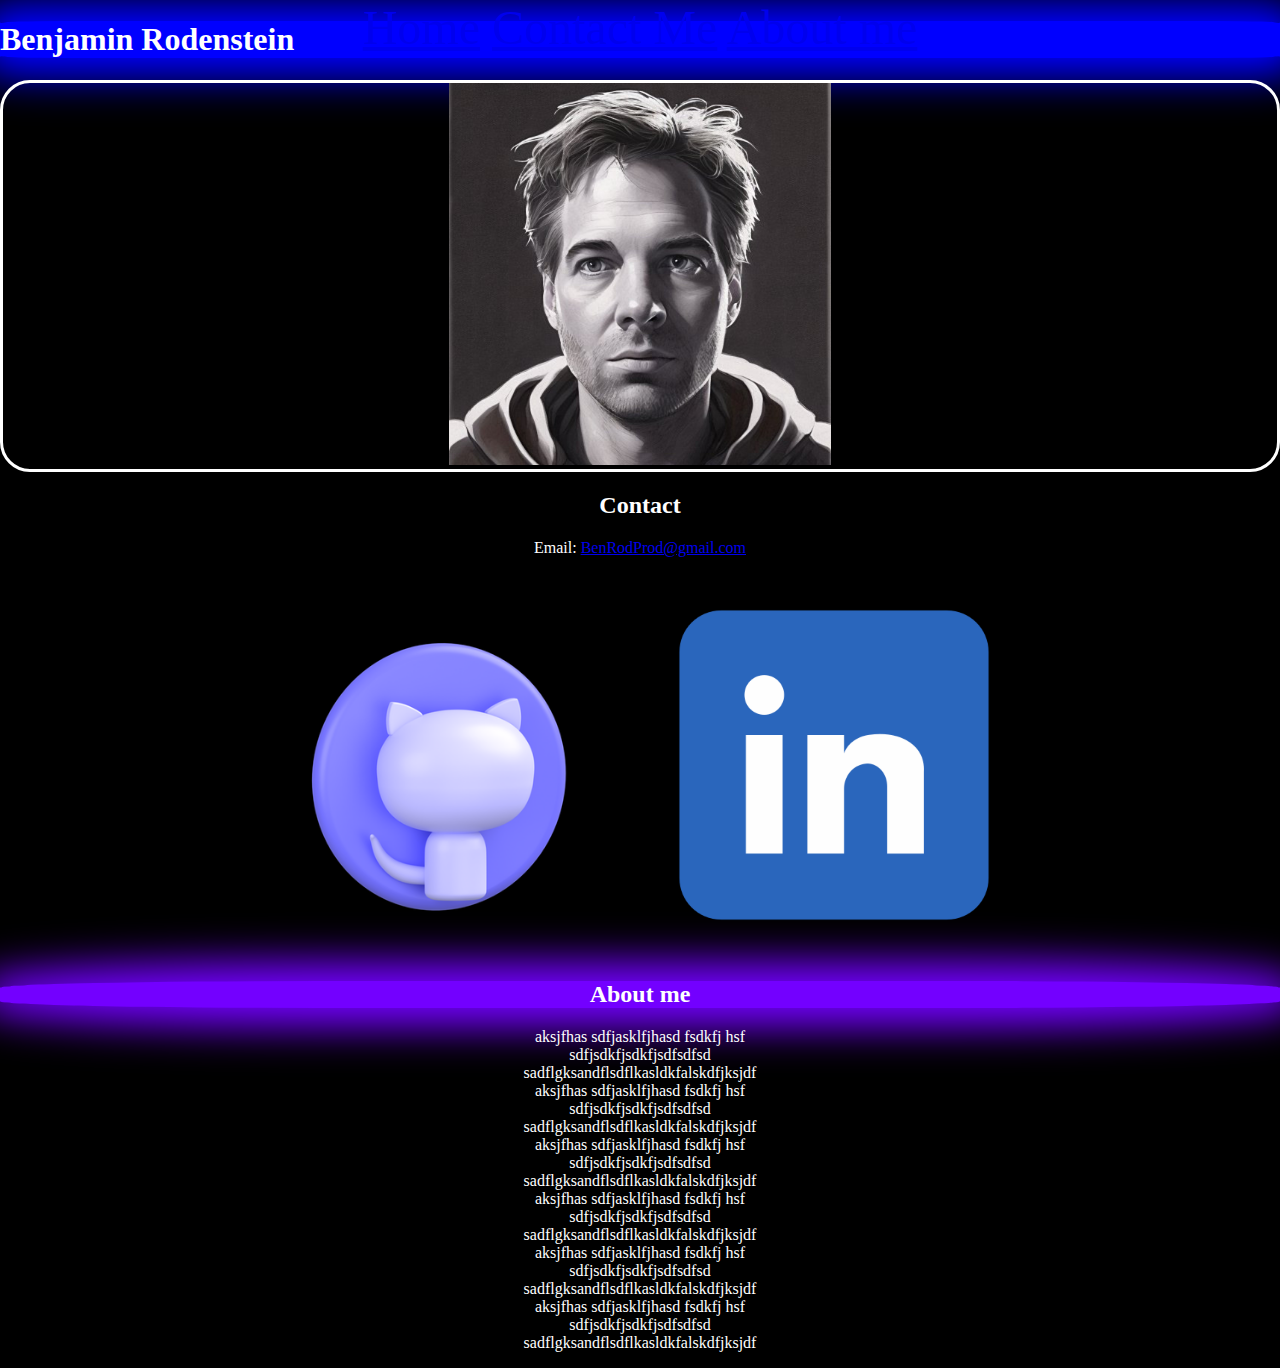
==== html/index.html @ 0e2fff3e "challanges" ====
<!DOCTYPE html>
<html lang="en">
  <head>
    <link rel="stylesheet" href="../css/style.css" />
    <script src="../javascript/script.js"></script>
    <title>Benjamin Rodenstein</title>
  </head>

  <body>
    <nav id="navbar">
      <a href="#header">Home</a>
      <a href="#contact">Contact Me</a>
      <a href="#about">About me</a>
    </nav>

    <div id="main">
      <div id="header">
        <h1>Benjamin Rodenstein</h1>
      </div>
      <div id="pic">
        <img src="avatar.jpg" alt="A Picture Of Myself" />
      </div>
      <div id="contact">
        <h2>Contact</h2>
        <p>
          Email: <a href="mailto:BenRodProd@gmail.com">BenRodProd@gmail.com</a>
        </p>
        <div id="symbols">
          <a href="http://www.github.com/benrodprod" target="”_blank”"
            ><img src="github.png" alt="github"
          /></a>
          <a href="http://www.linkedin.com/benrodprod" target="”_blank”"
            ><img src="linkedin.png" alt="github"
          /></a>
        </div>
      </div>
      <div>
        <h2 id="about">About me</h2>
        <p id="about-text">
          aksjfhas sdfjasklfjhasd fsdkfj hsf<br />
          sdfjsdkfjsdkfjsdfsdfsd<br />
          sadflgksandflsdflkasldkfalskdfjksjdf<br />
          aksjfhas sdfjasklfjhasd fsdkfj hsf<br />
          sdfjsdkfjsdkfjsdfsdfsd<br />
          sadflgksandflsdflkasldkfalskdfjksjdf<br />
          aksjfhas sdfjasklfjhasd fsdkfj hsf<br />
          sdfjsdkfjsdkfjsdfsdfsd<br />
          sadflgksandflsdflkasldkfalskdfjksjdf<br />
          aksjfhas sdfjasklfjhasd fsdkfj hsf<br />
          sdfjsdkfjsdkfjsdfsdfsd<br />
          sadflgksandflsdflkasldkfalskdfjksjdf<br />
          aksjfhas sdfjasklfjhasd fsdkfj hsf<br />
          sdfjsdkfjsdkfjsdfsdfsd<br />
          sadflgksandflsdflkasldkfalskdfjksjdf<br />
          aksjfhas sdfjasklfjhasd fsdkfj hsf<br />
          sdfjsdkfjsdkfjsdfsdfsd<br />
          sadflgksandflsdflkasldkfalskdfjksjdf<br />
        </p>
      </div>
    </div>
  </body>
</html>
---- css/style.css ----
body {
  background: black;
  display: flexbox;
  justify-content: center;
  text-align: center;
  margin: auto;
  color: white;
  top: 100px;
}
#navbar {
  justify-content: space-around;
  color: white;
  font-size: 3rem;
  position: fixed;
  top: 0px;
  width: 100%;
}

#header {
  text-align: left;
  color: white;
  background-color: blue;
  border-radius: 5% 5% 5% 5%;
  box-shadow: 0 0 40px 20px blue;
}
#header:hover {
  animation: shake 0.5s;
  animation-iteration-count: infinite;
}

@keyframes shake {
  0% {
    transform: translate(1px, 1px) rotate(0deg);
  }
  10% {
    transform: translate(-1px, -2px) rotate(-1deg);
  }
  20% {
    transform: translate(-3px, 0px) rotate(1deg);
  }
  30% {
    transform: translate(3px, 2px) rotate(0deg);
  }
  40% {
    transform: translate(1px, -1px) rotate(1deg);
  }
  50% {
    transform: translate(-1px, 2px) rotate(-1deg);
  }
  60% {
    transform: translate(-3px, 1px) rotate(0deg);
  }
  70% {
    transform: translate(3px, 1px) rotate(-1deg);
  }
  80% {
    transform: translate(-1px, -1px) rotate(1deg);
  }
  90% {
    transform: translate(1px, 2px) rotate(0deg);
  }
  100% {
    transform: translate(1px, -2px) rotate(-1deg);
  }
}
#about {
  color: white;
  background-color: rgb(115, 0, 255);
  border-radius: 25% 25% 25% 25%;
  box-shadow: 0 0 40px 20px rgb(115, 0, 255);
  animation-name: example;
  animation-duration: 4s;
}
#about:hover {
  animation: shake 0.5s;
  animation-iteration-count: infinite;
}
@keyframes example {
  from {
    background-color: rgb(115, 0, 255);
  }
  to {
    background-color: rgb(0, 13, 255);
  }
}
#about-text {
  color: white;
}
#pic {
  border-style: solid;
  border-color: white;
  border-radius: 30px;
}
img {
  width: 30%;
  height: 30%;
}
#main {
  top: 100px;
}
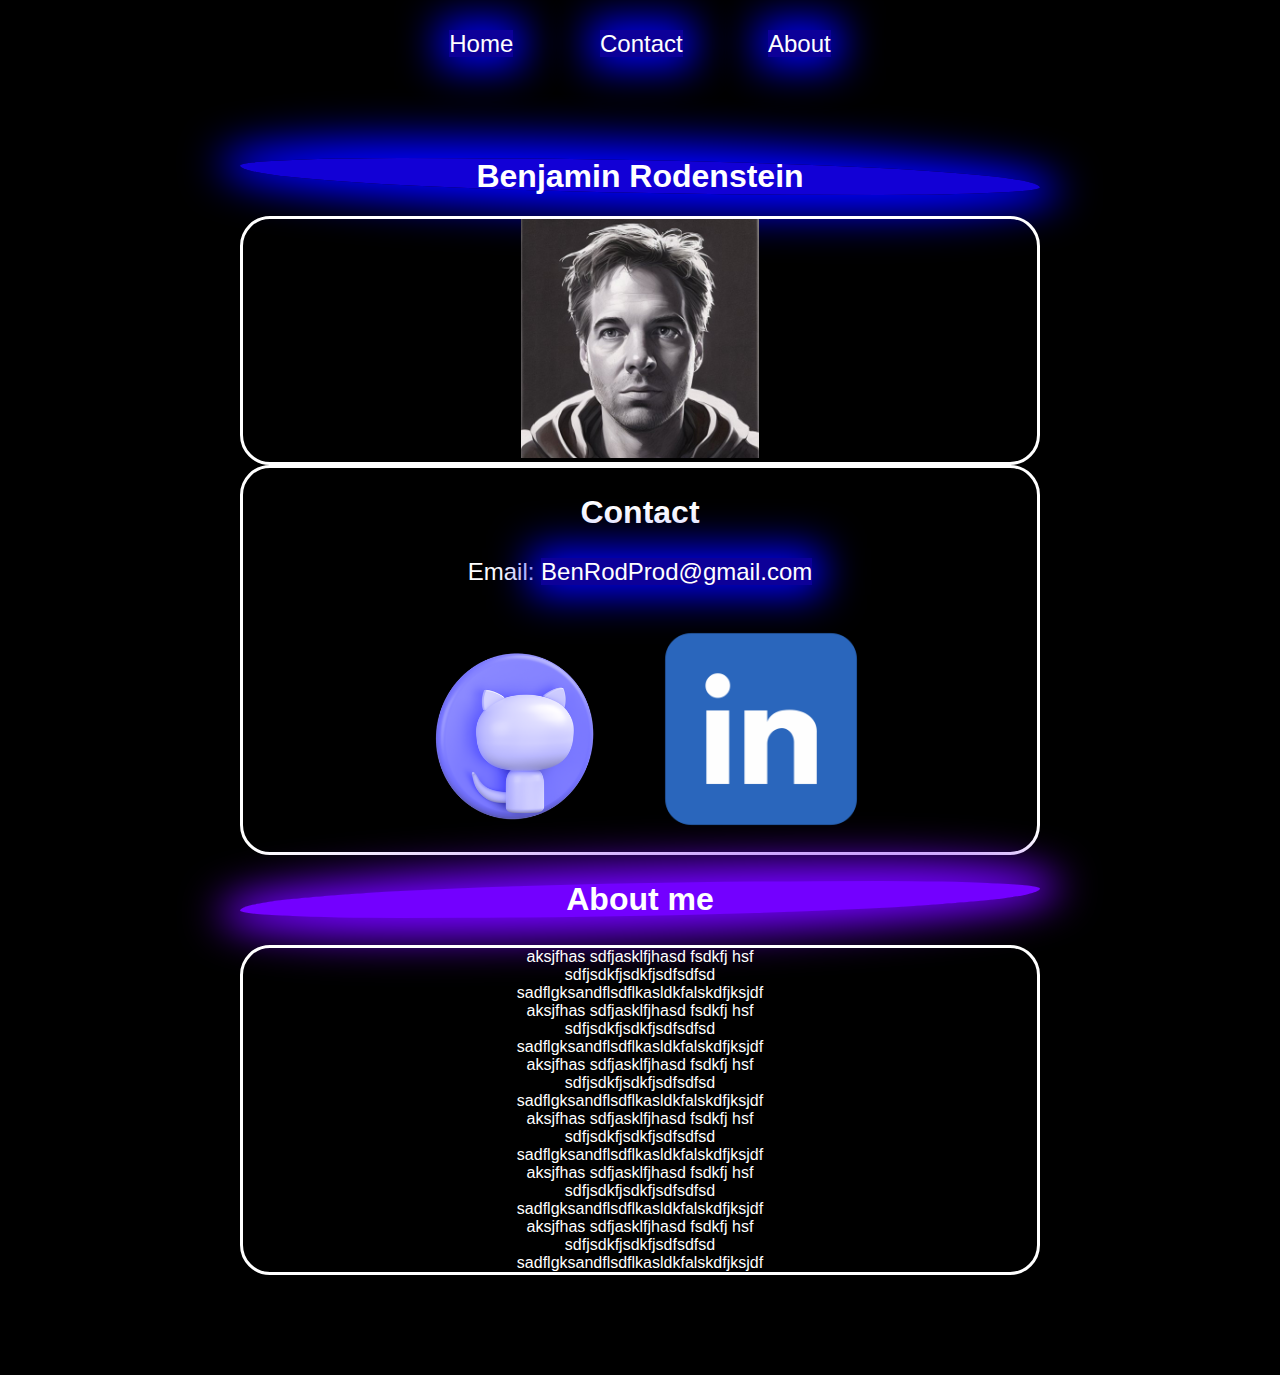
==== commit 58e97b96: "validate" ====
--- a/html/index.html
+++ b/html/index.html
@@ -9,8 +9,8 @@
   <body>
     <nav id="navbar">
       <a href="#header">Home</a>
-      <a href="#contact">Contact Me</a>
-      <a href="#about">About me</a>
+      <a href="#contact">Contact</a>
+      <a href="#about">About</a>
     </nav>
 
     <div id="main">
@@ -22,14 +22,20 @@
       </div>
       <div id="contact">
         <h2>Contact</h2>
-        <p>
+        <p id="email">
           Email: <a href="mailto:BenRodProd@gmail.com">BenRodProd@gmail.com</a>
         </p>
         <div id="symbols">
-          <a href="http://www.github.com/benrodprod" target="”_blank”"
+          <a
+            href="http://www.github.com/benrodprod"
+            target="”_blank”"
+            id="symbol1"
             ><img src="github.png" alt="github"
           /></a>
-          <a href="http://www.linkedin.com/benrodprod" target="”_blank”"
+          <a
+            href="http://www.linkedin.com/benrodprod"
+            target="”_blank”"
+            id="symbol2"
             ><img src="linkedin.png" alt="github"
           /></a>
         </div>
--- a/css/style.css
+++ b/css/style.css
@@ -2,29 +2,58 @@
   background: black;
   display: flexbox;
   justify-content: center;
+  align-items: center;
   text-align: center;
   margin: auto;
+
   color: white;
   top: 100px;
+  max-width: 900px;
+  font-family: sans-serif;
 }
 #navbar {
-  justify-content: space-around;
+  padding-top: 30px;
+  word-spacing: 5rem;
   color: white;
-  font-size: 3rem;
-  position: fixed;
+  font-size: 1.5rem;
   top: 0px;
   width: 100%;
 }
+a:link {
+  text-decoration: none;
+}
+
+a:visited {
+  text-decoration: none;
+
+  text-decoration: none;
+}
+
+a:hover {
+  text-decoration: none;
+  box-shadow: 0 0 40px 10px rgb(64, 255, 0);
+  background-color: rgba(64, 255, 0, 0.456);
+  border-radius: 50%;
+}
+
+a:active {
+  text-decoration: none;
+}
+
+a {
+  background-color: rgba(21, 0, 255, 0.597);
+  box-shadow: 0 0 40px 10px blue;
+  color: white;
+}
 
 #header {
-  text-align: left;
   color: white;
-  background-color: blue;
-  border-radius: 5% 5% 5% 5%;
+  background-color: rgba(21, 0, 255, 0.839);
+  border-radius: 25% 100% 25% 100%;
   box-shadow: 0 0 40px 20px blue;
 }
 #header:hover {
-  animation: shake 0.5s;
+  animation: shake 1s;
   animation-iteration-count: infinite;
 }
 
@@ -66,24 +95,32 @@
 #about {
   color: white;
   background-color: rgb(115, 0, 255);
-  border-radius: 25% 25% 25% 25%;
+  border-radius: 100% 25% 100% 25%;
   box-shadow: 0 0 40px 20px rgb(115, 0, 255);
-  animation-name: example;
-  animation-duration: 4s;
+  animation-name: colorchanger;
+  animation-duration: 2s;
+  animation-iteration-count: infinite;
 }
+
 #about:hover {
   animation: shake 0.5s;
   animation-iteration-count: infinite;
 }
-@keyframes example {
+@keyframes colorchanger {
   from {
     background-color: rgb(115, 0, 255);
+    box-shadow: 0 0 40px 20px rgb(115, 0, 255);
   }
   to {
     background-color: rgb(0, 13, 255);
+    box-shadow: 0 0 40px 20px rgb(0, 13, 255);
   }
 }
 #about-text {
+  border-style: solid;
+  border-color: white;
+  border-radius: 30px;
+
   color: white;
 }
 #pic {
@@ -96,5 +133,34 @@
   height: 30%;
 }
 #main {
-  top: 100px;
+  margin: 150px 50px 50px 50px;
+  position: relative;
+  top: -50px;
 }
+#contact {
+  border-style: solid;
+  border-color: white;
+  border-radius: 30px;
+}
+#email {
+  font-size: 1.5rem;
+}
+h2 {
+  font-size: 2rem;
+}
+#symbol1 {
+  box-shadow: 0 0 0 0;
+  background-color: rgb(0, 0, 0, 0);
+}
+#symbol2 {
+  box-shadow: 0 0 0 0;
+  background-color: rgb(0, 0, 0, 0);
+}
+#symbol1:hover {
+  box-shadow: 0 0 40px 10px rgb(64, 255, 0);
+  background-color: rgba(64, 255, 0, 0.597);
+}
+#symbol2:hover {
+  box-shadow: 0 0 40px 10px rgb(64, 255, 0);
+  background-color: rgba(64, 255, 0, 0.597);
+}
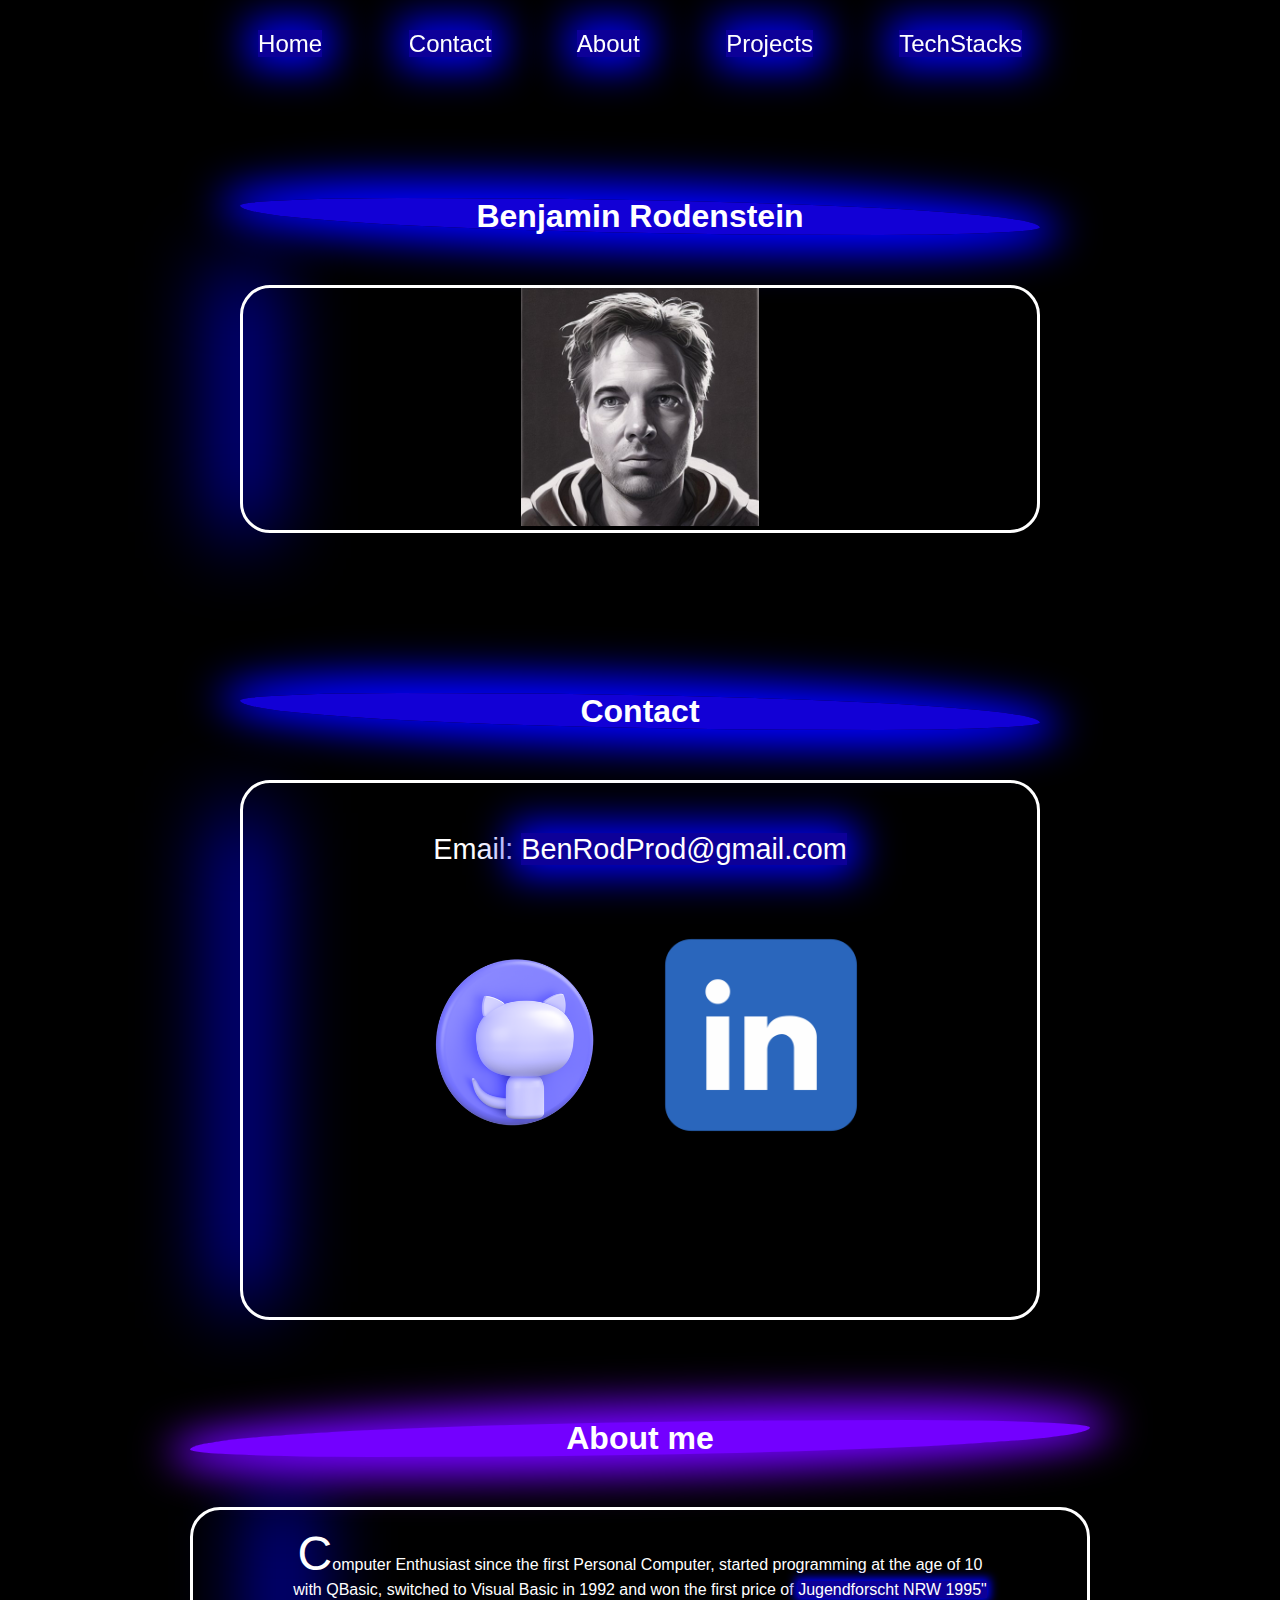
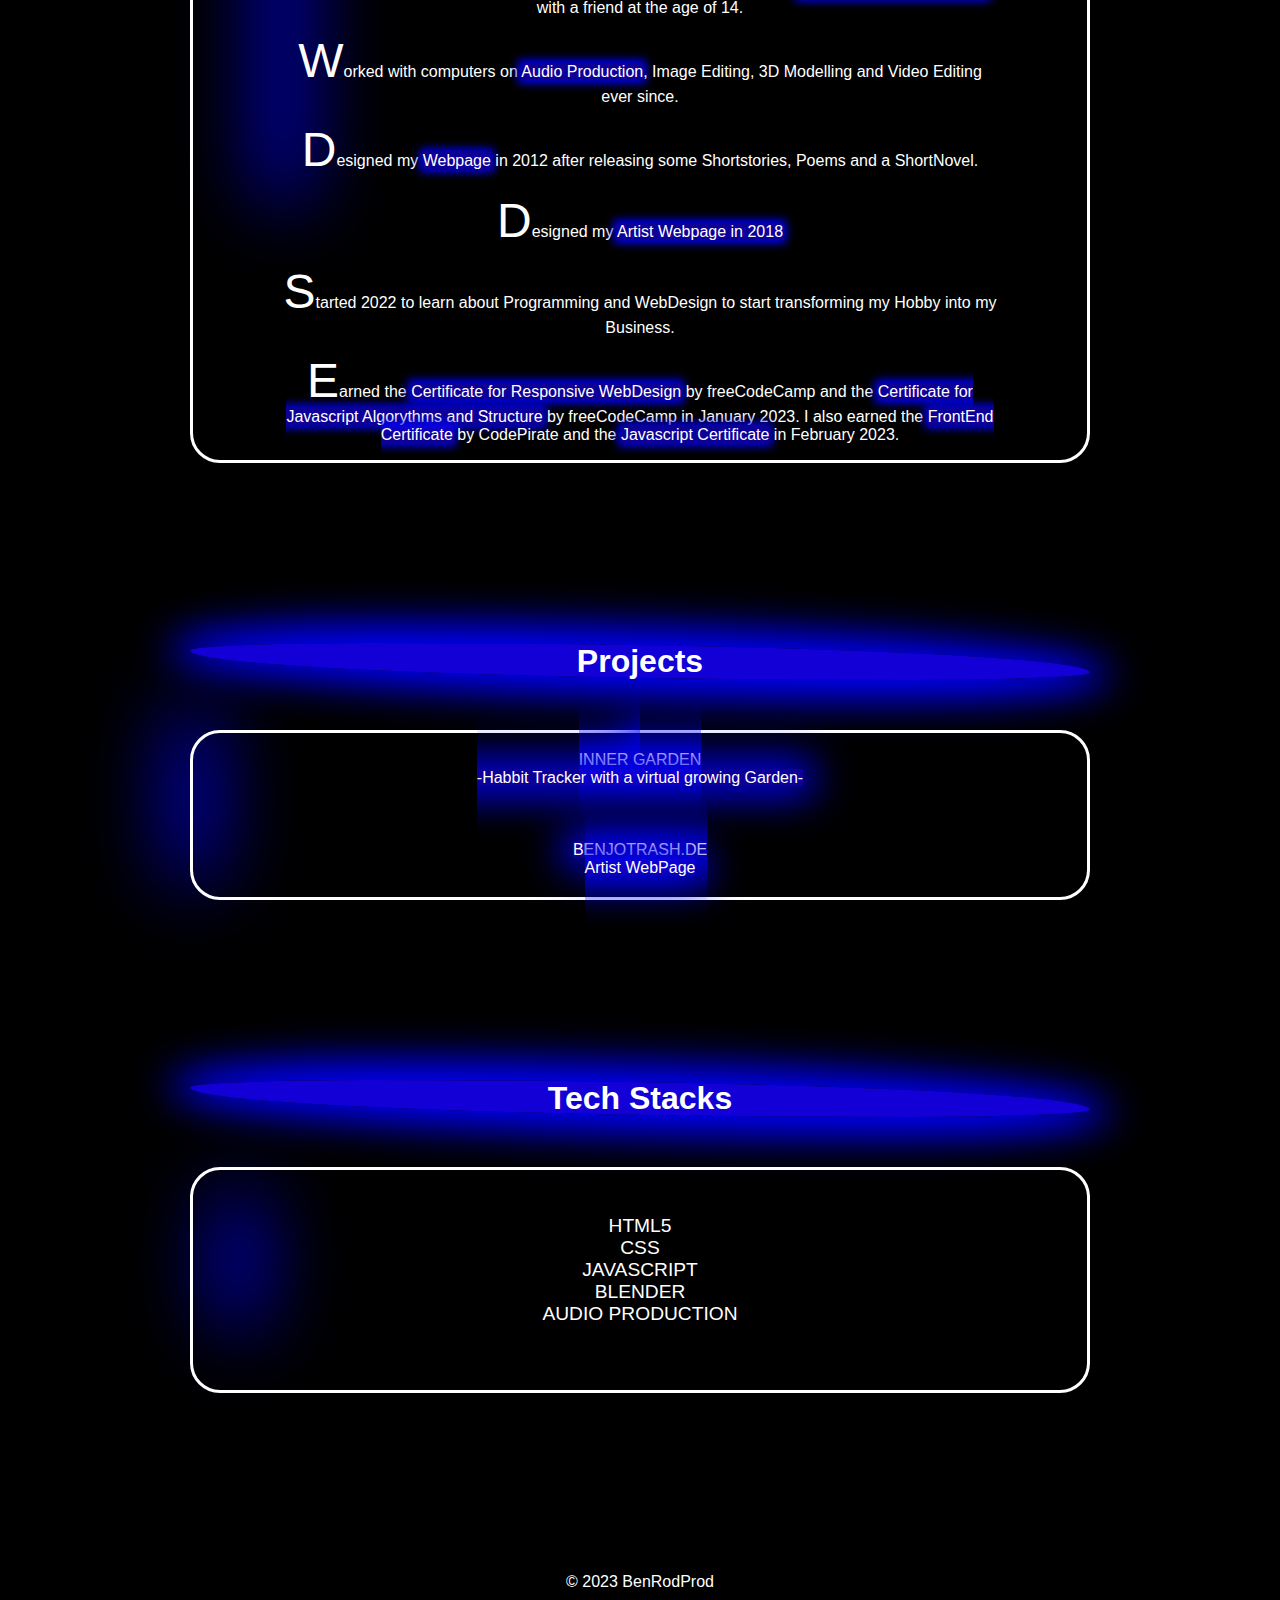
==== commit 75deef1e: "css module and homepage tweak" ====
--- a/html/index.html
+++ b/html/index.html
@@ -7,62 +7,100 @@
   </head>
 
   <body>
-    <nav id="navbar">
-      <a href="#header">Home</a>
-      <a href="#contact">Contact</a>
-      <a href="#about">About</a>
-    </nav>
+    <div id="big">
+      
+      <nav id="navbar">
+        <a href="#header">Home</a>
+        <a href="#contact">Contact</a>
+        <a href="#about">About</a>
+        <a href="#projects">Projects</a>
+        <a href="#techstacks">TechStacks</a>
+      </nav>
+      
+      <div>
+        <div id="main">
+          <div id="header">
+            <h1>Benjamin Rodenstein</h1>
+          </div>
+          <div id="pic">
+            <div id="picscanner"></div>
+            <img src="avatar.jpg" alt="A Picture Of Myself" />
+          </div>
+          <div id="contact">
+            <h2>Contact</h2>
+          </div>
+          <div class="contactdata">
+            <div id="contactscanner"></div>
+            <div id="email">
+              Email:
+              <a href="mailto:BenRodProd@gmail.com">BenRodProd@gmail.com</a>
+            </div>
+            
+            <div id="symbols">
+              <a
+                href="http://www.github.com/benrodprod"
+                target="”_blank”"
+                id="symbol1"
+                ><img src="github.png" alt="github"
+              /></a>
+              <a
+                href="http://www.linkedin.com/benrodprod"
+                target="”_blank”"
+                id="symbol2"
+                ><img src="linkedin.png" alt="github"
+              /></a>
+              
+            </div>
+          </div>
+          </div>
+          
+            <h2 id="about">About me</h2>
+            <div id="about-text">
+              <div id="aboutscanner"></div>
+              <p>Computer Enthusiast since the first Personal Computer, started programming at the age of 10 with QBasic, switched to Visual Basic in 1992 and won the first price of <a id="jugendforscht">Jugendforscht NRW 1995"</a> with a friend at the age of 14.</p>
+              <p>Worked with computers on <a id ="audioproduction">Audio Production</a>, Image Editing, 3D Modelling and Video Editing ever since.</p>
+              <p>Designed my <a id ="BenjaminRodensteinDe"> Webpage</a> in 2012 after releasing some Shortstories, Poems and a ShortNovel.</p>
+              <p>Designed my <a id ="BenjoTrashDe">Artist Webpage in 2018</a></p>
+              <p>Started 2022 to learn about Programming and WebDesign to start transforming my Hobby into my Business.</p>
+              <p>Earned the <a id="fccWeg">Certificate for Responsive WebDesign</a> by freeCodeCamp and the <a id ="fccJS">Certificate for Javascript Algorythms and Structure</a> by freeCodeCamp in January 2023. I also earned the <a id="cpWep">FrontEnd Certificate</a> by CodePirate and the <a id="cpJS">Javascript Certificate</a> in February 2023.</p>
+            </div>
+          </div>
 
-    <div id="main">
-      <div id="header">
-        <h1>Benjamin Rodenstein</h1>
-      </div>
-      <div id="pic">
-        <img src="avatar.jpg" alt="A Picture Of Myself" />
-      </div>
-      <div id="contact">
-        <h2>Contact</h2>
-        <p id="email">
-          Email: <a href="mailto:BenRodProd@gmail.com">BenRodProd@gmail.com</a>
-        </p>
-        <div id="symbols">
-          <a
-            href="http://www.github.com/benrodprod"
-            target="”_blank”"
-            id="symbol1"
-            ><img src="github.png" alt="github"
-          /></a>
-          <a
-            href="http://www.linkedin.com/benrodprod"
-            target="”_blank”"
-            id="symbol2"
-            ><img src="linkedin.png" alt="github"
-          /></a>
+          <div id="projects">
+            
+            <h2 class="projects">Projects</h2>
+            <div class="projectlist">
+              <div id="projectscanner"></div>
+              <a href="http://www.benjotrash.de/innergarden/index.html"
+                ><br>INNER GARDEN</h2><br>-Habbit Tracker with a virtual growing Garden-</a
+              ><br><br><br><br>
+              <a href="http://www.benjotrash.de/index.html"
+                >BENJOTRASH.DE<br>Artist WebPage</a
+              >
+              
+            </div>
+          </div>
+          <div id="techstacks" class="techstack">
+            <h2 class ="projects">Tech Stacks</h2>
+            <div id="projectlist" class="projectlist">
+              
+              <ul class ="stacks">
+                <div id="stackscanner"></div>
+                <li class="stack">HTML5</li>
+                <li class="stack">CSS</li>
+                <li class="stack">JAVASCRIPT</li>
+                <li class="stack">BLENDER</li>
+                <li class="stack">AUDIO PRODUCTION</li>
+
+
+              </ul>
+            </div>
+          </div>
         </div>
       </div>
-      <div>
-        <h2 id="about">About me</h2>
-        <p id="about-text">
-          aksjfhas sdfjasklfjhasd fsdkfj hsf<br />
-          sdfjsdkfjsdkfjsdfsdfsd<br />
-          sadflgksandflsdflkasldkfalskdfjksjdf<br />
-          aksjfhas sdfjasklfjhasd fsdkfj hsf<br />
-          sdfjsdkfjsdkfjsdfsdfsd<br />
-          sadflgksandflsdflkasldkfalskdfjksjdf<br />
-          aksjfhas sdfjasklfjhasd fsdkfj hsf<br />
-          sdfjsdkfjsdkfjsdfsdfsd<br />
-          sadflgksandflsdflkasldkfalskdfjksjdf<br />
-          aksjfhas sdfjasklfjhasd fsdkfj hsf<br />
-          sdfjsdkfjsdkfjsdfsdfsd<br />
-          sadflgksandflsdflkasldkfalskdfjksjdf<br />
-          aksjfhas sdfjasklfjhasd fsdkfj hsf<br />
-          sdfjsdkfjsdkfjsdfsdfsd<br />
-          sadflgksandflsdflkasldkfalskdfjksjdf<br />
-          aksjfhas sdfjasklfjhasd fsdkfj hsf<br />
-          sdfjsdkfjsdkfjsdfsdfsd<br />
-          sadflgksandflsdflkasldkfalskdfjksjdf<br />
-        </p>
-      </div>
+      <!-- <div class="circle" id="circle"></div> -->
+      <footer>&copy; 2023 BenRodProd</footer>
     </div>
+    
   </body>
 </html>
--- a/css/style.css
+++ b/css/style.css
@@ -11,21 +11,29 @@
   max-width: 900px;
   font-family: sans-serif;
 }
+
 #navbar {
+  background-color: black;
   padding-top: 30px;
+  padding-bottom: 40px;
+
   word-spacing: 5rem;
   color: white;
   font-size: 1.5rem;
   top: 0px;
   width: 100%;
+  position: sticky;
+  top: 0;
+  z-index: 10;
+  border-radius: 0% 0% 30% 30%;
 }
 a:link {
   text-decoration: none;
 }
-
+div {
+  margin-bottom: 20%;
+}
 a:visited {
-  text-decoration: none;
-
   text-decoration: none;
 }
 
@@ -51,9 +59,10 @@
   background-color: rgba(21, 0, 255, 0.839);
   border-radius: 25% 100% 25% 100%;
   box-shadow: 0 0 40px 20px blue;
+  margin-bottom: 50px;
 }
 #header:hover {
-  animation: shake 1s;
+  animation: shake 4s;
   animation-iteration-count: infinite;
 }
 
@@ -62,34 +71,34 @@
     transform: translate(1px, 1px) rotate(0deg);
   }
   10% {
-    transform: translate(-1px, -2px) rotate(-1deg);
+    transform: translate(-1px, -2px) rotate(-2deg);
   }
   20% {
-    transform: translate(-3px, 0px) rotate(1deg);
+    transform: translate(-3px, 0px) rotate(2deg);
   }
   30% {
     transform: translate(3px, 2px) rotate(0deg);
   }
   40% {
-    transform: translate(1px, -1px) rotate(1deg);
+    transform: translate(1px, -1px) rotate(2deg);
   }
   50% {
-    transform: translate(-1px, 2px) rotate(-1deg);
+    transform: translate(-1px, 2px) rotate(-2deg);
   }
   60% {
     transform: translate(-3px, 1px) rotate(0deg);
   }
   70% {
-    transform: translate(3px, 1px) rotate(-1deg);
+    transform: translate(3px, 1px) rotate(-2deg);
   }
   80% {
-    transform: translate(-1px, -1px) rotate(1deg);
+    transform: translate(-1px, -1px) rotate(2deg);
   }
   90% {
-    transform: translate(1px, 2px) rotate(0deg);
+    transform: translate(1px, 0px) rotate(0deg);
   }
   100% {
-    transform: translate(1px, -2px) rotate(-1deg);
+    transform: translate(0px, 1px) rotate(0deg);
   }
 }
 #about {
@@ -100,33 +109,61 @@
   animation-name: colorchanger;
   animation-duration: 2s;
   animation-iteration-count: infinite;
+
+  margin-bottom: 50px;
 }
 
 #about:hover {
-  animation: shake 0.5s;
-  animation-iteration-count: infinite;
-}
+  animation: shake 4s;
+  animation-iteration-count: infinite;
+}
+
+@keyframes bordersmooth {
+  0% {
+    box-shadow: 0 0 0px px white;
+  }
+  50% {
+    box-shadow: 0 0 10px 5px white;
+  }
+  100% {
+    box-shadow: 0 0 0px px white;
+  }
+}
+
 @keyframes colorchanger {
-  from {
+  0% {
     background-color: rgb(115, 0, 255);
     box-shadow: 0 0 40px 20px rgb(115, 0, 255);
   }
-  to {
+  50% {
     background-color: rgb(0, 13, 255);
     box-shadow: 0 0 40px 20px rgb(0, 13, 255);
+  }
+  1000% {
+    background-color: rgb(115, 0, 255);
+    box-shadow: 0 0 40px 20px rgb(115, 0, 255);
   }
 }
 #about-text {
   border-style: solid;
   border-color: white;
   border-radius: 30px;
-
-  color: white;
+  animation-name: bordersmooth;
+  animation-duration: 3s;
+  animation-iteration-count: infinite;
+  color: white;
+  padding: 0 10%;
+}
+#about-text p::first-letter {
+  font-size: 3rem;
 }
 #pic {
   border-style: solid;
   border-color: white;
   border-radius: 30px;
+  animation-name: bordersmooth;
+  animation-duration: 3s;
+  animation-iteration-count: infinite;
 }
 img {
   width: 30%;
@@ -137,13 +174,31 @@
   position: relative;
   top: -50px;
 }
-#contact {
+.contactdata {
   border-style: solid;
   border-color: white;
   border-radius: 30px;
-}
+  animation-name: bordersmooth;
+  animation-duration: 3s;
+  animation-iteration-count: infinite;
+  padding-top: 50px;
+  margin-bottom: 0px;
+}
+#contact {
+  color: white;
+  background-color: rgba(21, 0, 255, 0.839);
+  border-radius: 25% 100% 25% 100%;
+  box-shadow: 0 0 40px 20px blue;
+  margin-bottom: 50px;
+}
+#contact:hover {
+  animation: shake 4s;
+  animation-iteration-count: infinite;
+}
+
 #email {
-  font-size: 1.5rem;
+  margin-bottom: 50px;
+  font-size: 1.8rem;
 }
 h2 {
   font-size: 2rem;
@@ -151,6 +206,7 @@
 #symbol1 {
   box-shadow: 0 0 0 0;
   background-color: rgb(0, 0, 0, 0);
+  max-width: 10%;
 }
 #symbol2 {
   box-shadow: 0 0 0 0;
@@ -164,3 +220,182 @@
   box-shadow: 0 0 40px 10px rgb(64, 255, 0);
   background-color: rgba(64, 255, 0, 0.597);
 }
+.projects {
+  color: white;
+  background-color: rgba(21, 0, 255, 0.839);
+  border-radius: 25% 100% 25% 100%;
+  box-shadow: 0 0 40px 20px blue;
+  margin-bottom: 50px;
+}
+.projects:hover {
+  animation: shake 4s;
+  animation-iteration-count: infinite;
+}
+.projectlist {
+  border-style: solid;
+  border-color: white;
+  border-radius: 30px;
+  animation-name: bordersmooth;
+  animation-duration: 3s;
+  animation-iteration-count: infinite;
+  color: white;
+  padding-bottom: 20px;
+}
+
+/* PACMANSTYLE */
+/* .circle {
+  position: absolute;
+  width: 0px;
+  height: 0px;
+  border-right: 30px solid transparent;
+  border-top: 30px solid #e7ff4b;
+  border-left: 30px solid #e7ff4b;
+  border-bottom: 30px solid #e7ff4b;
+  border-top-left-radius: 30px;
+  border-top-right-radius: 30px;
+  border-bottom-left-radius: 30px;
+  border-bottom-right-radius: 30px;
+  box-shadow: 0 0 40px 20px blue;
+  animation-name: pacman;s
+  animation-duration: 0.3s;
+  animation-iteration-count: infinite;
+  animation-timing-function: steps(1);
+}
+@keyframes pacman {
+  0% {
+    border-right: 30px solid transparent;
+  }
+  50% {
+    border-right: 30px solid #e7ff4b;
+  }
+  100% {
+    border-right: 30px solid transparent;
+  }
+} */
+
+/* LOOKTHROUGH */
+.circle {
+  position: absolute;
+  width: 60px;
+  height: 60px;
+  border: 1px solid white;
+  border-radius: 50%;
+  box-shadow: 0 0 40px 20px blue;
+}
+
+footer {
+  margin-bottom: 5%;
+}
+ul {
+  list-style-type: none;
+  margin: 5%;
+  font-size: 1.2rem;
+}
+
+#scanner {
+  position: absolute;
+  width: 0;
+  height: 8%;
+  border-radius: 0px solid white;
+  box-shadow: 0 0 80px 20px blue;
+
+  z-index: -5;
+  animation-name: scanner;
+  animation-duration: 5s;
+  animation-iteration-count: infinite;
+}
+@keyframes scanner {
+  0% {
+    left: 0%;
+  }
+  50% {
+    left: 100%;
+  }
+  100% {
+    left: 0%;
+  }
+}
+#picscanner {
+  position: absolute;
+  width: 0;
+  height: 20%;
+  border-radius: 0px solid white;
+  box-shadow: 0 0 80px 20px blue;
+
+  z-index: -5;
+  animation-name: scanner;
+  animation-duration: 5s;
+  animation-iteration-count: infinite;
+}
+#contactscanner {
+  position: absolute;
+  width: 0;
+  height: 40%;
+  border-radius: 0px solid white;
+  box-shadow: 0 0 80px 20px blue;
+
+  z-index: -5;
+  animation-name: scanner;
+  animation-duration: 5s;
+  animation-iteration-count: infinite;
+}
+#aboutscanner {
+  position: absolute;
+  width: 0;
+  height: 30%;
+  border-radius: 0px solid white;
+  box-shadow: 0 0 80px 20px blue;
+
+  z-index: -5;
+  animation-name: scanner;
+  animation-duration: 5s;
+  animation-iteration-count: infinite;
+}
+#projectscanner {
+  position: absolute;
+  width: 0;
+  height: 14%;
+  border-radius: 0px solid white;
+  box-shadow: 0 0 80px 20px blue;
+
+  z-index: -5;
+  animation-name: scanner;
+  animation-duration: 5s;
+  animation-iteration-count: infinite;
+}
+.stacks {
+  padding: 0;
+}
+
+#stackscanner {
+  position: absolute;
+  width: 0;
+  height: 10%;
+  border-radius: 0px solid white;
+  box-shadow: 0 0 80px 20px blue;
+
+  z-index: -5;
+  animation-name: scanner;
+  animation-duration: 5s;
+  animation-iteration-count: infinite;
+}
+
+#jugendforscht {
+  margin-bottom: 0;
+  color: white;
+}
+#jfimg {
+  z-index: 20;
+  background-color: red;
+}
+#jfimgdiv {
+  position: absolute;
+  z-index: 20;
+  background-color: red;
+}
+#about-text a {
+  box-shadow: 0 0 10px 3px blue;
+}
+#about-text a:hover {
+  box-shadow: 0 0 30px 5px green;
+}
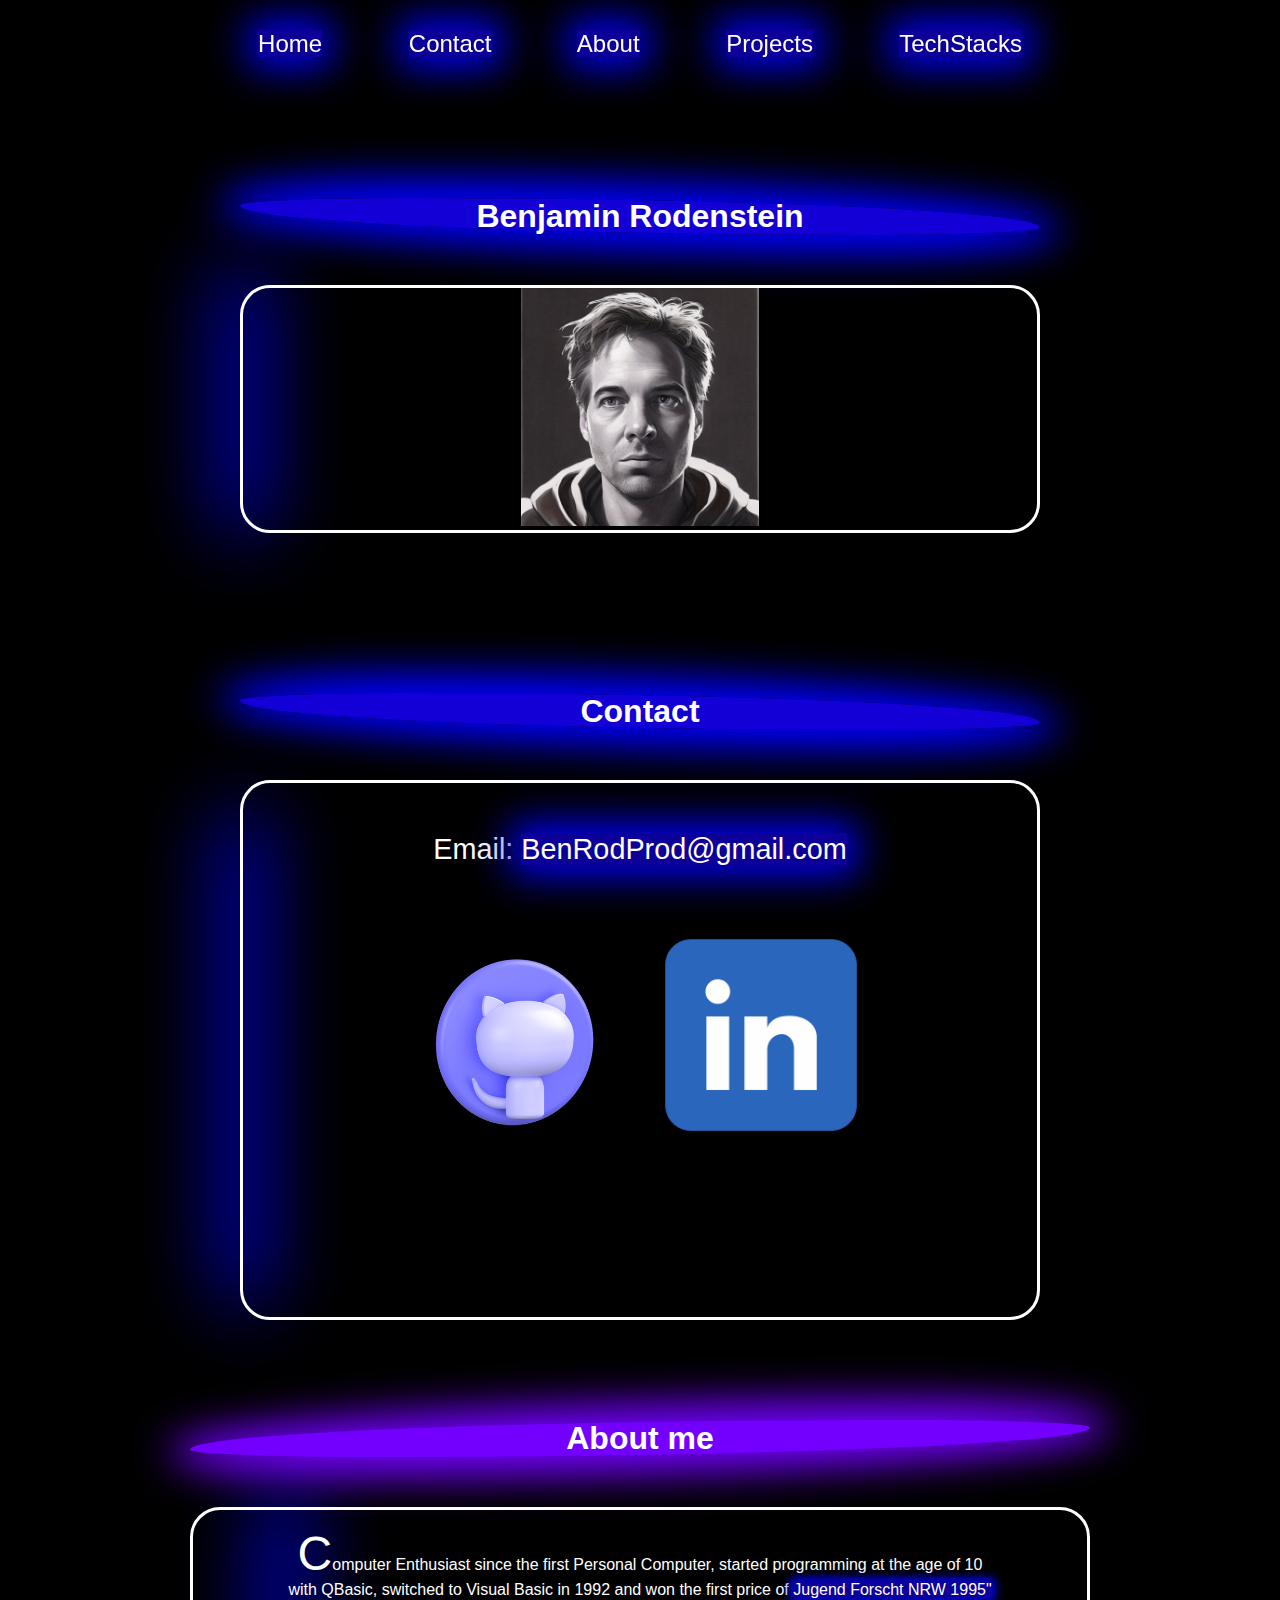
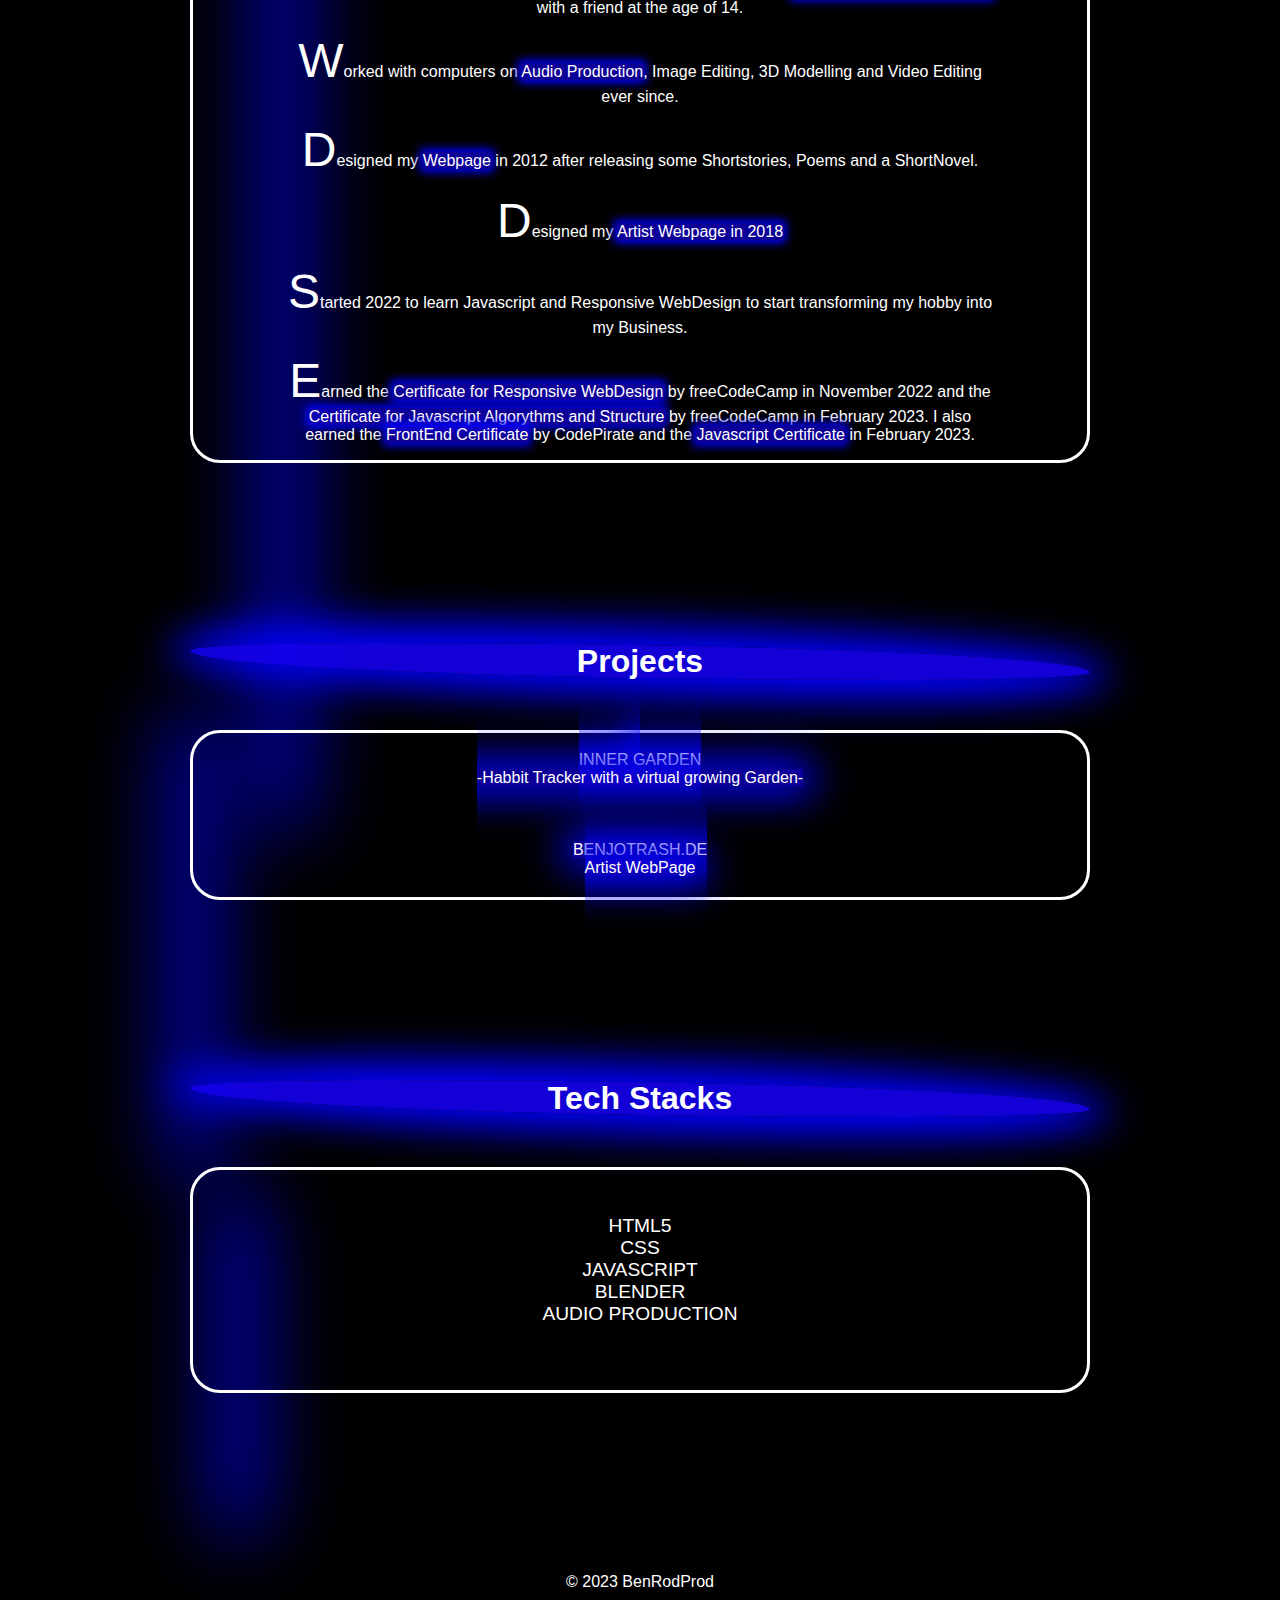
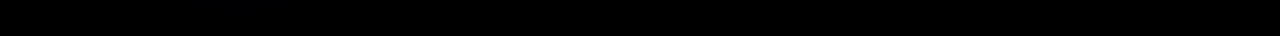
==== commit ab582ff1: "certificated added" ====
--- a/html/index.html
+++ b/html/index.html
@@ -55,15 +55,15 @@
           </div>
           
             <h2 id="about">About me</h2>
-            <div id="about-text">
+            <section id="about-text">
               <div id="aboutscanner"></div>
-              <p>Computer Enthusiast since the first Personal Computer, started programming at the age of 10 with QBasic, switched to Visual Basic in 1992 and won the first price of <a id="jugendforscht">Jugendforscht NRW 1995"</a> with a friend at the age of 14.</p>
+              <p>Computer Enthusiast since the first Personal Computer, started programming at the age of 10 with QBasic, switched to Visual Basic in 1992 and won the first price of <a id="jugendforscht">Jugend Forscht NRW 1995"</a> with a friend at the age of 14.</p>
               <p>Worked with computers on <a id ="audioproduction">Audio Production</a>, Image Editing, 3D Modelling and Video Editing ever since.</p>
               <p>Designed my <a id ="BenjaminRodensteinDe"> Webpage</a> in 2012 after releasing some Shortstories, Poems and a ShortNovel.</p>
               <p>Designed my <a id ="BenjoTrashDe">Artist Webpage in 2018</a></p>
-              <p>Started 2022 to learn about Programming and WebDesign to start transforming my Hobby into my Business.</p>
-              <p>Earned the <a id="fccWeg">Certificate for Responsive WebDesign</a> by freeCodeCamp and the <a id ="fccJS">Certificate for Javascript Algorythms and Structure</a> by freeCodeCamp in January 2023. I also earned the <a id="cpWep">FrontEnd Certificate</a> by CodePirate and the <a id="cpJS">Javascript Certificate</a> in February 2023.</p>
-            </div>
+              <p>Started 2022 to learn Javascript and Responsive WebDesign to start transforming my hobby into my Business.</p>
+              <p>Earned the <a id="fccWeg">Certificate for Responsive WebDesign</a> by freeCodeCamp in November 2022 and the <a id ="fccJS">Certificate for Javascript Algorythms and Structure</a> by freeCodeCamp in February 2023. I also earned the <a id="cpWep">FrontEnd Certificate</a> by CodePirate and the <a id="cpJS">Javascript Certificate</a> in February 2023.</p>
+            </section>
           </div>
 
           <div id="projects">
--- a/css/style.css
+++ b/css/style.css
@@ -1,3 +1,7 @@
+* {
+  box-sizing: border-box;
+}
+
 body {
   background: black;
   display: flexbox;
@@ -11,6 +15,10 @@
   max-width: 900px;
   font-family: sans-serif;
 }
+#big {
+  display: flexbox;
+  position: relative;
+}
 
 #navbar {
   background-color: black;
@@ -240,6 +248,9 @@
   animation-iteration-count: infinite;
   color: white;
   padding-bottom: 20px;
+}
+#about-text:hover {
+  cursor: default;
 }
 
 /* PACMANSTYLE */
@@ -381,18 +392,65 @@
 }
 
 #jugendforscht {
-  margin-bottom: 0;
   color: white;
 }
 #jfimg {
+  display: flexbox;
+  position: absolute;
+  height: 10%;
+  width: 90%;
+  border: 3px solid white;
+  max-width: 900px;
   z-index: 20;
-  background-color: red;
-}
-#jfimgdiv {
-  position: absolute;
+  border-style: solid;
+  border-color: white;
+  border-radius: 30px;
+}
+#fccWeb {
+  position: absolute;
+  height: 15%;
+  width: 65%;
+  border: 3px solid white;
+
   z-index: 20;
-  background-color: red;
-}
+  border-style: solid;
+  border-color: white;
+  border-radius: 30px;
+}
+#fcJimg {
+  position: absolute;
+  height: 15%;
+  width: 65%;
+  border: 3px solid white;
+  max-width: 900px;
+  z-index: 20;
+  border-style: solid;
+  border-color: white;
+  border-radius: 30px;
+}
+#cpWepImg {
+  position: absolute;
+  height: 20%;
+  width: 40%;
+  border: 3px solid white;
+  max-width: 900px;
+  z-index: 20;
+  border-style: solid;
+  border-color: white;
+  border-radius: 30px;
+}
+#cpJSImg {
+  position: absolute;
+  height: 20%;
+  width: 40%;
+  border: 3px solid white;
+  max-width: 900px;
+  z-index: 20;
+  border-style: solid;
+  border-color: white;
+  border-radius: 30px;
+}
+
 #about-text a {
   box-shadow: 0 0 10px 3px blue;
 }
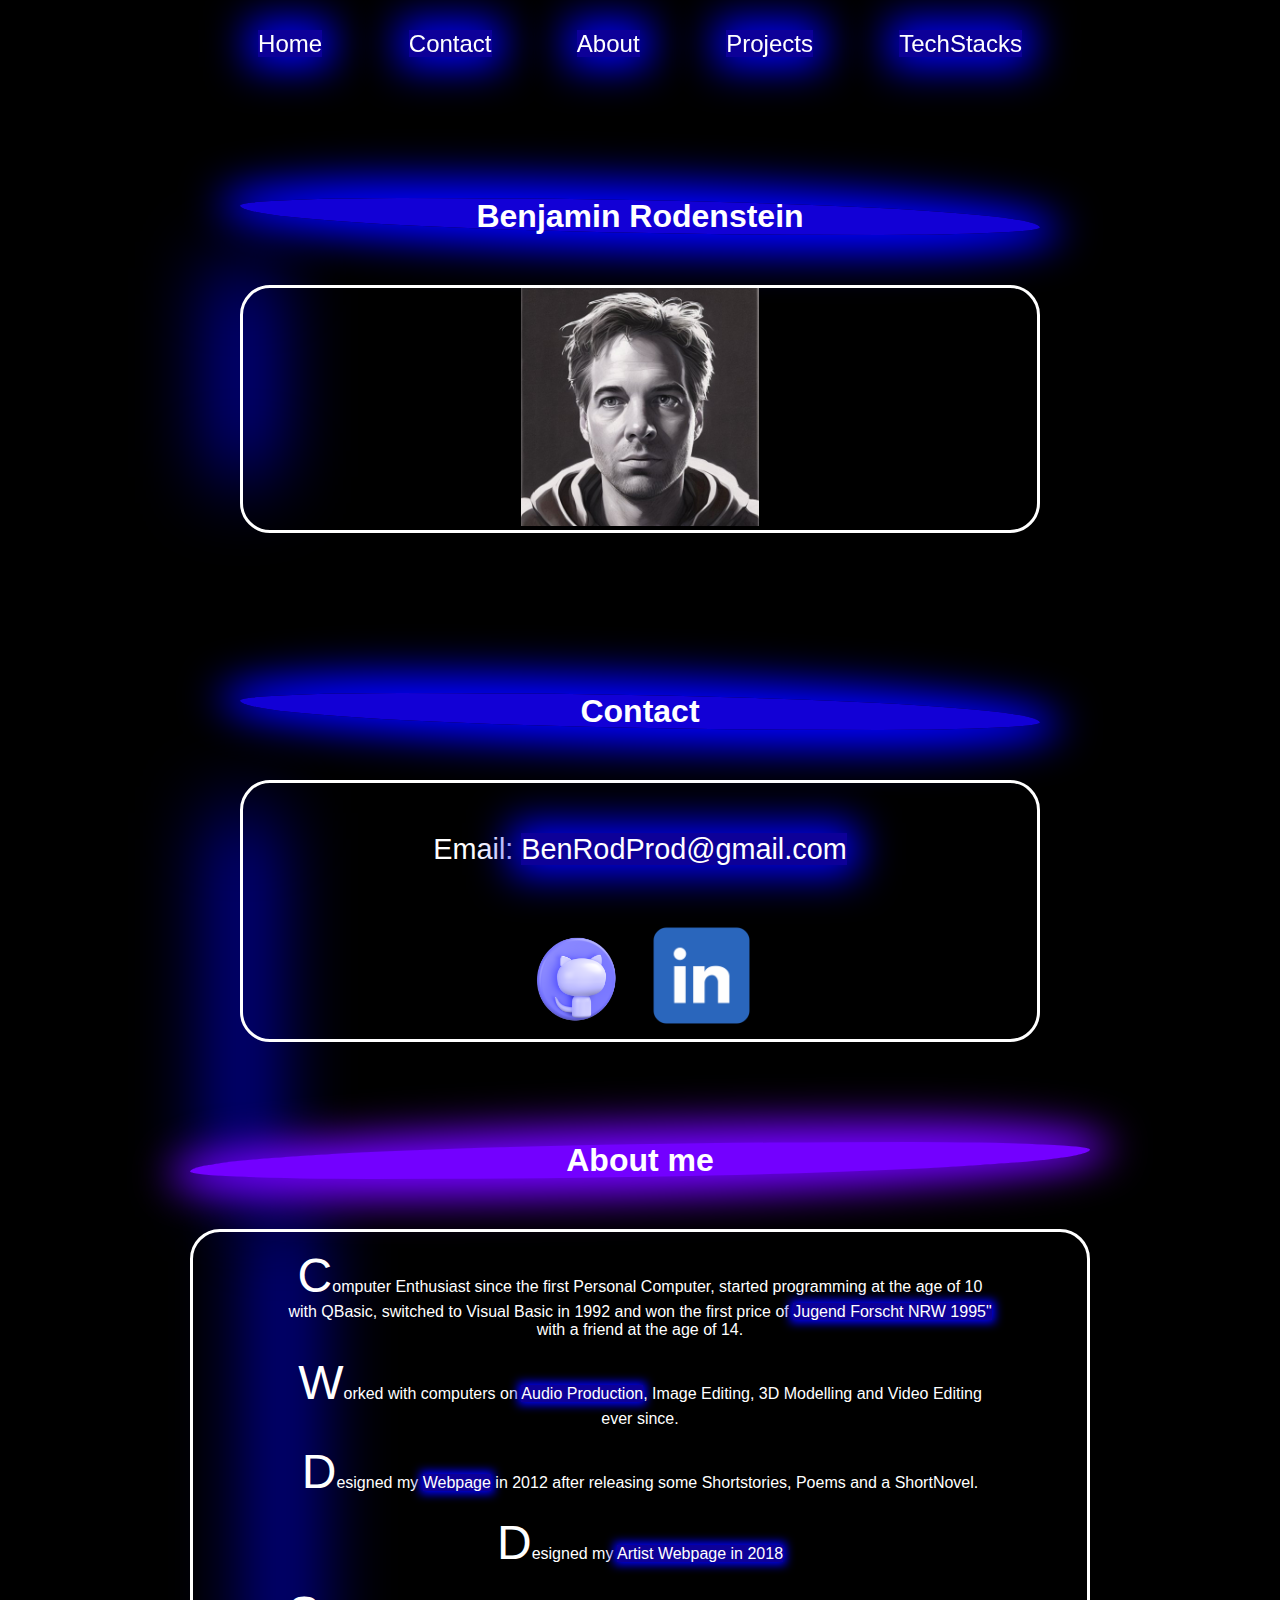
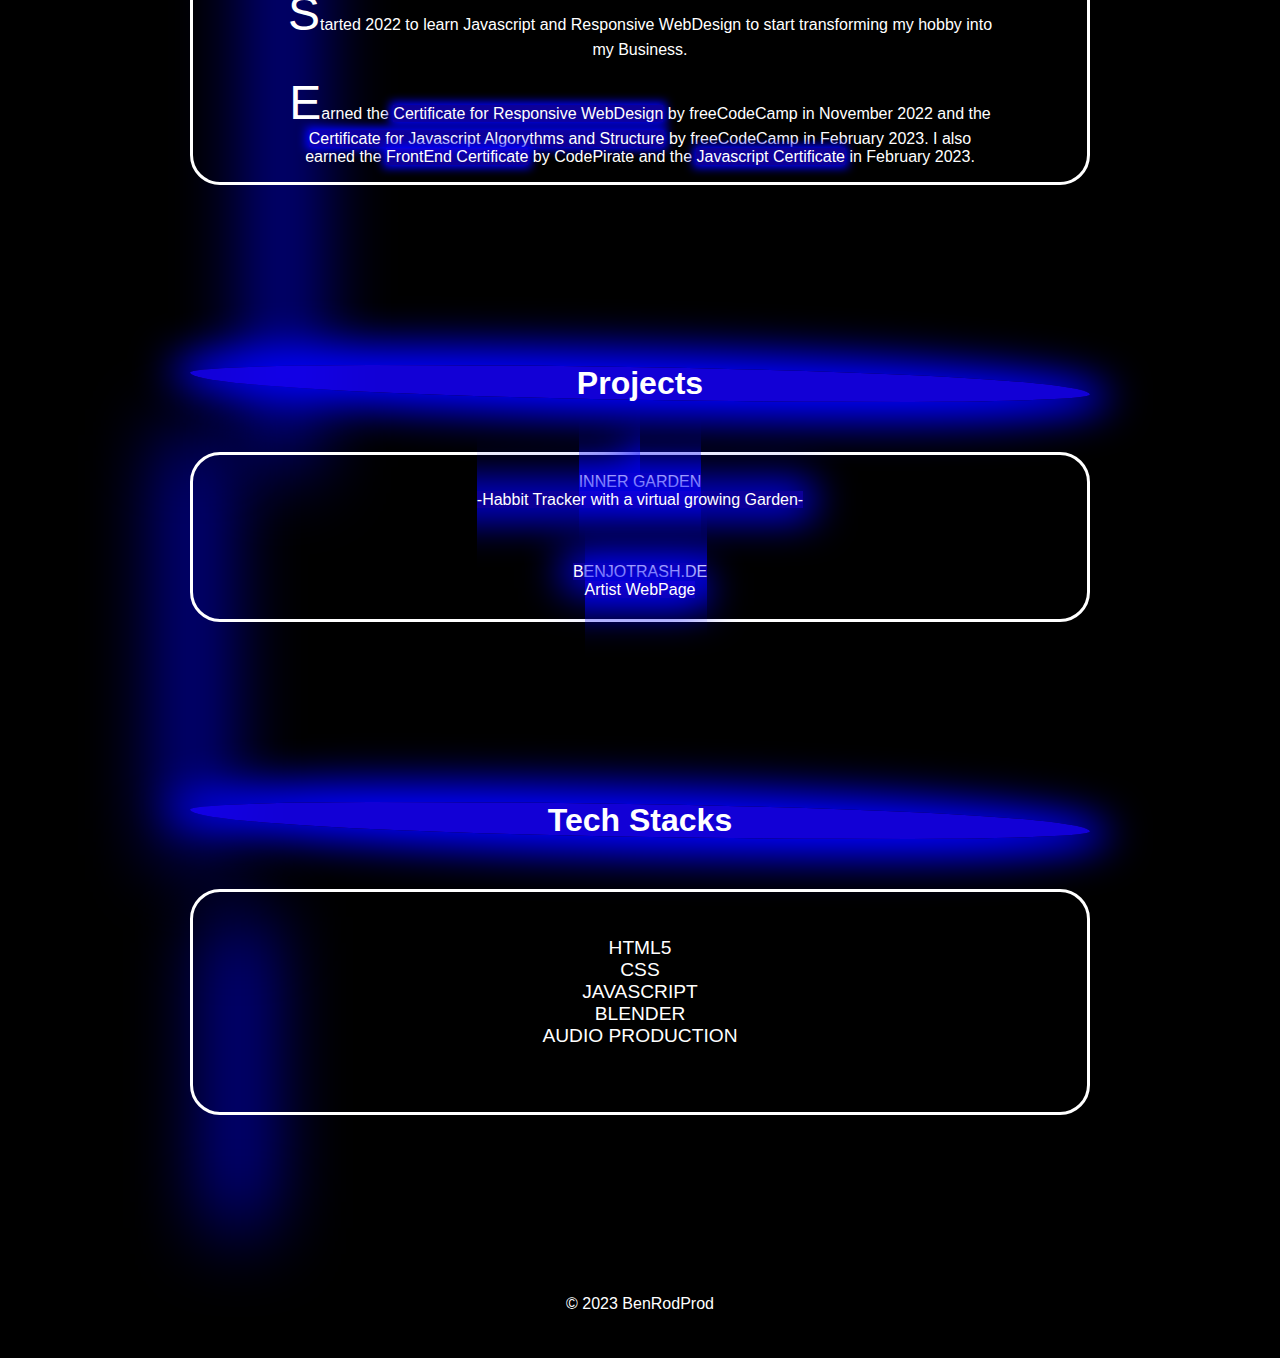
==== commit ee7ee501: "certificates" ====
--- a/html/index.html
+++ b/html/index.html
@@ -47,7 +47,7 @@
                 href="http://www.linkedin.com/benrodprod"
                 target="”_blank”"
                 id="symbol2"
-                ><img src="linkedin.png" alt="github"
+                ><img src="linkedin.png" alt="linkedIn"
               /></a>
               
             </div>
--- a/css/style.css
+++ b/css/style.css
@@ -211,10 +211,17 @@
 h2 {
   font-size: 2rem;
 }
+#symbols {
+  display: flexbox;
+  flex-direction: row;
+  justify-content: space-evenly;
+  margin: auto;
+  width: 50%;
+  margin-bottom: 0;
+}
 #symbol1 {
   box-shadow: 0 0 0 0;
   background-color: rgb(0, 0, 0, 0);
-  max-width: 10%;
 }
 #symbol2 {
   box-shadow: 0 0 0 0;
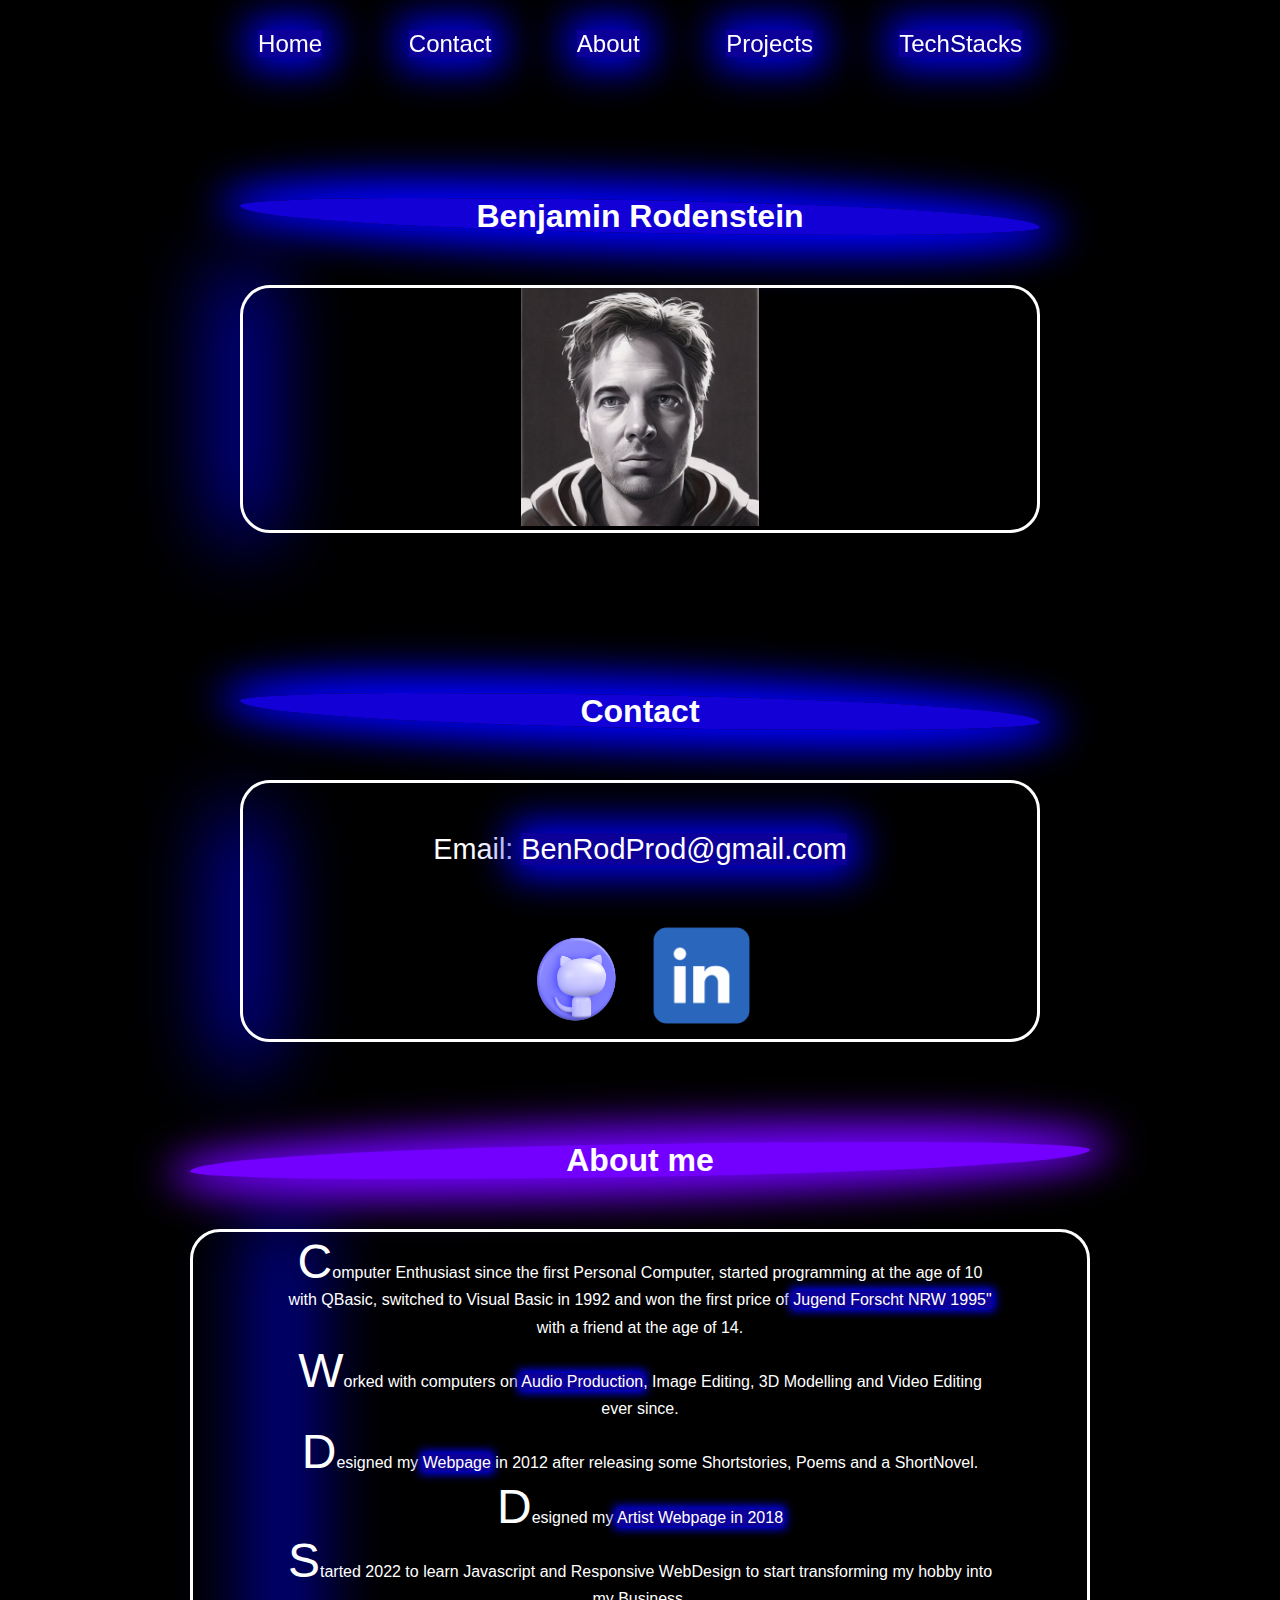
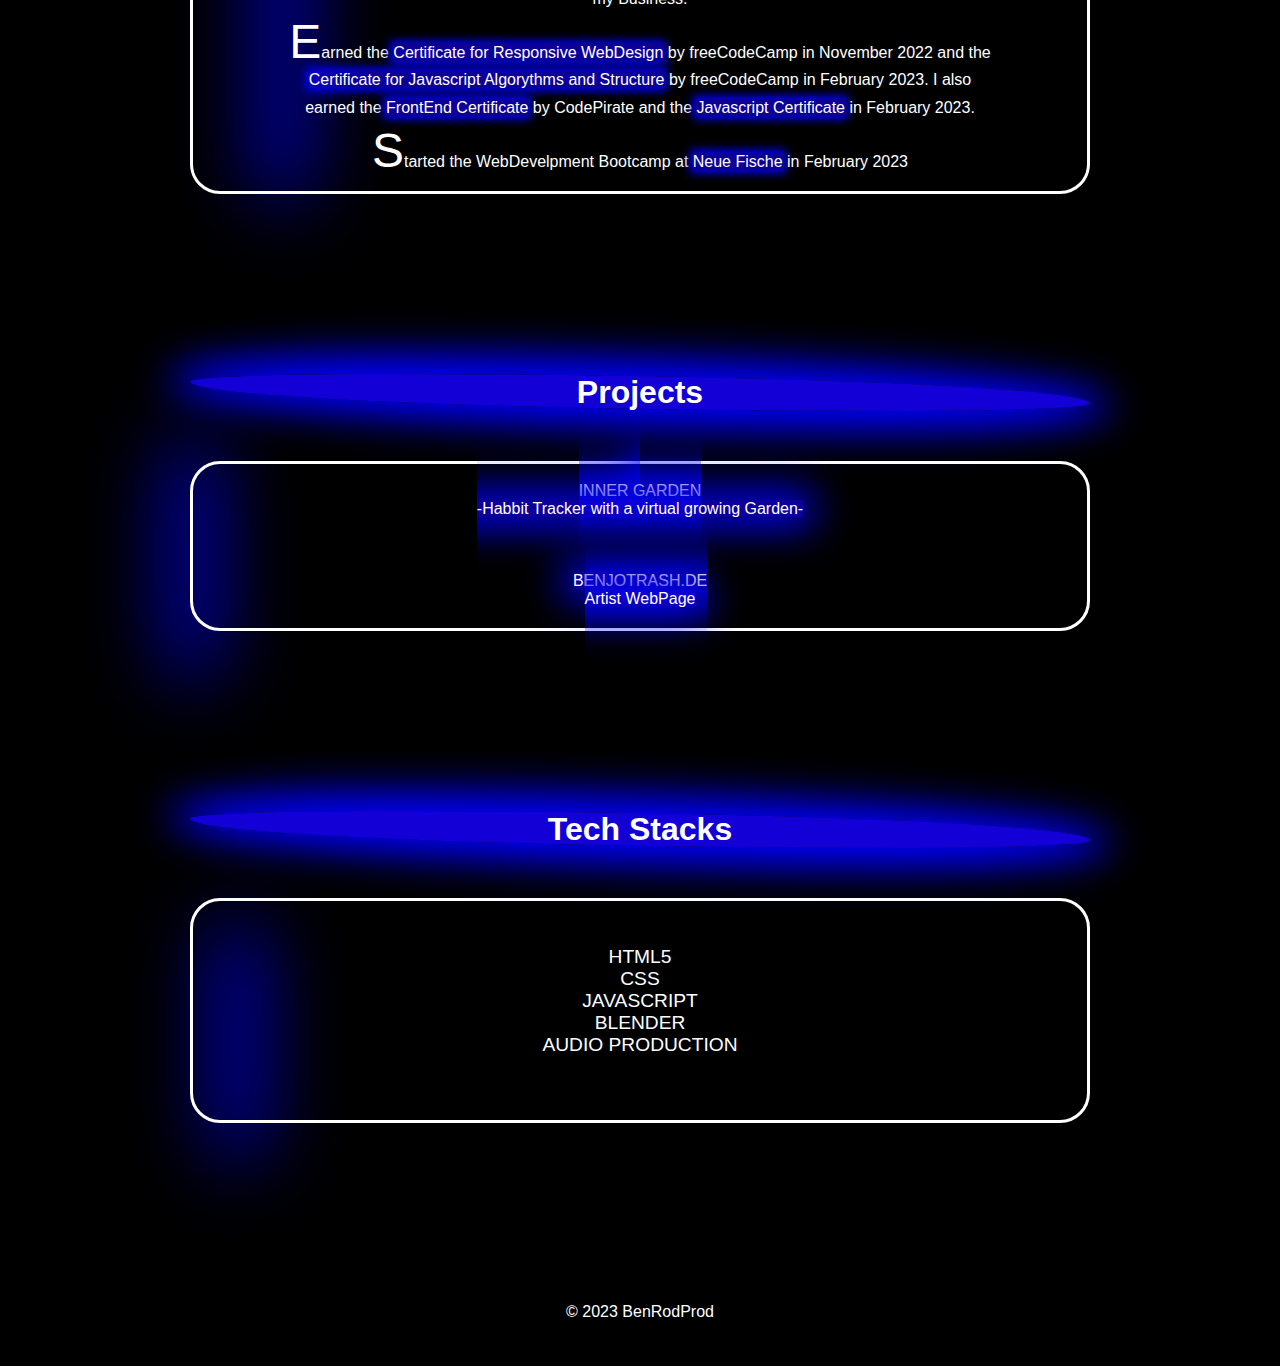
==== commit 5525a490: "fixed mouseover issues" ====
--- a/html/index.html
+++ b/html/index.html
@@ -63,6 +63,7 @@
               <p>Designed my <a id ="BenjoTrashDe">Artist Webpage in 2018</a></p>
               <p>Started 2022 to learn Javascript and Responsive WebDesign to start transforming my hobby into my Business.</p>
               <p>Earned the <a id="fccWeg">Certificate for Responsive WebDesign</a> by freeCodeCamp in November 2022 and the <a id ="fccJS">Certificate for Javascript Algorythms and Structure</a> by freeCodeCamp in February 2023. I also earned the <a id="cpWep">FrontEnd Certificate</a> by CodePirate and the <a id="cpJS">Javascript Certificate</a> in February 2023.</p>
+              <p>Started the WebDevelpment Bootcamp at <a id = "neuefische">Neue Fische</a> in February 2023</p>
             </section>
           </div>
 
--- a/css/style.css
+++ b/css/style.css
@@ -162,8 +162,12 @@
   color: white;
   padding: 0 10%;
 }
+
 #about-text p::first-letter {
   font-size: 3rem;
+}
+p {
+  line-height: 170%;
 }
 #pic {
   border-style: solid;
@@ -313,7 +317,7 @@
 #scanner {
   position: absolute;
   width: 0;
-  height: 8%;
+  height: 9%;
   border-radius: 0px solid white;
   box-shadow: 0 0 80px 20px blue;
 
@@ -336,6 +340,30 @@
 #picscanner {
   position: absolute;
   width: 0;
+  height: 27%;
+  border-radius: 0px solid white;
+  box-shadow: 0 0 80px 20px blue;
+
+  z-index: -5;
+  animation-name: scanner;
+  animation-duration: 5s;
+  animation-iteration-count: infinite;
+}
+#contactscanner {
+  position: absolute;
+  width: 0;
+  height: 25%;
+  border-radius: 0px solid white;
+  box-shadow: 0 0 80px 20px blue;
+
+  z-index: -5;
+  animation-name: scanner;
+  animation-duration: 5s;
+  animation-iteration-count: infinite;
+}
+#aboutscanner {
+  position: absolute;
+  width: 0;
   height: 20%;
   border-radius: 0px solid white;
   box-shadow: 0 0 80px 20px blue;
@@ -345,34 +373,10 @@
   animation-duration: 5s;
   animation-iteration-count: infinite;
 }
-#contactscanner {
-  position: absolute;
-  width: 0;
-  height: 40%;
-  border-radius: 0px solid white;
-  box-shadow: 0 0 80px 20px blue;
-
-  z-index: -5;
-  animation-name: scanner;
-  animation-duration: 5s;
-  animation-iteration-count: infinite;
-}
-#aboutscanner {
-  position: absolute;
-  width: 0;
-  height: 30%;
-  border-radius: 0px solid white;
-  box-shadow: 0 0 80px 20px blue;
-
-  z-index: -5;
-  animation-name: scanner;
-  animation-duration: 5s;
-  animation-iteration-count: infinite;
-}
 #projectscanner {
   position: absolute;
   width: 0;
-  height: 14%;
+  height: 7%;
   border-radius: 0px solid white;
   box-shadow: 0 0 80px 20px blue;
 
@@ -388,7 +392,7 @@
 #stackscanner {
   position: absolute;
   width: 0;
-  height: 10%;
+  height: 7%;
   border-radius: 0px solid white;
   box-shadow: 0 0 80px 20px blue;
 
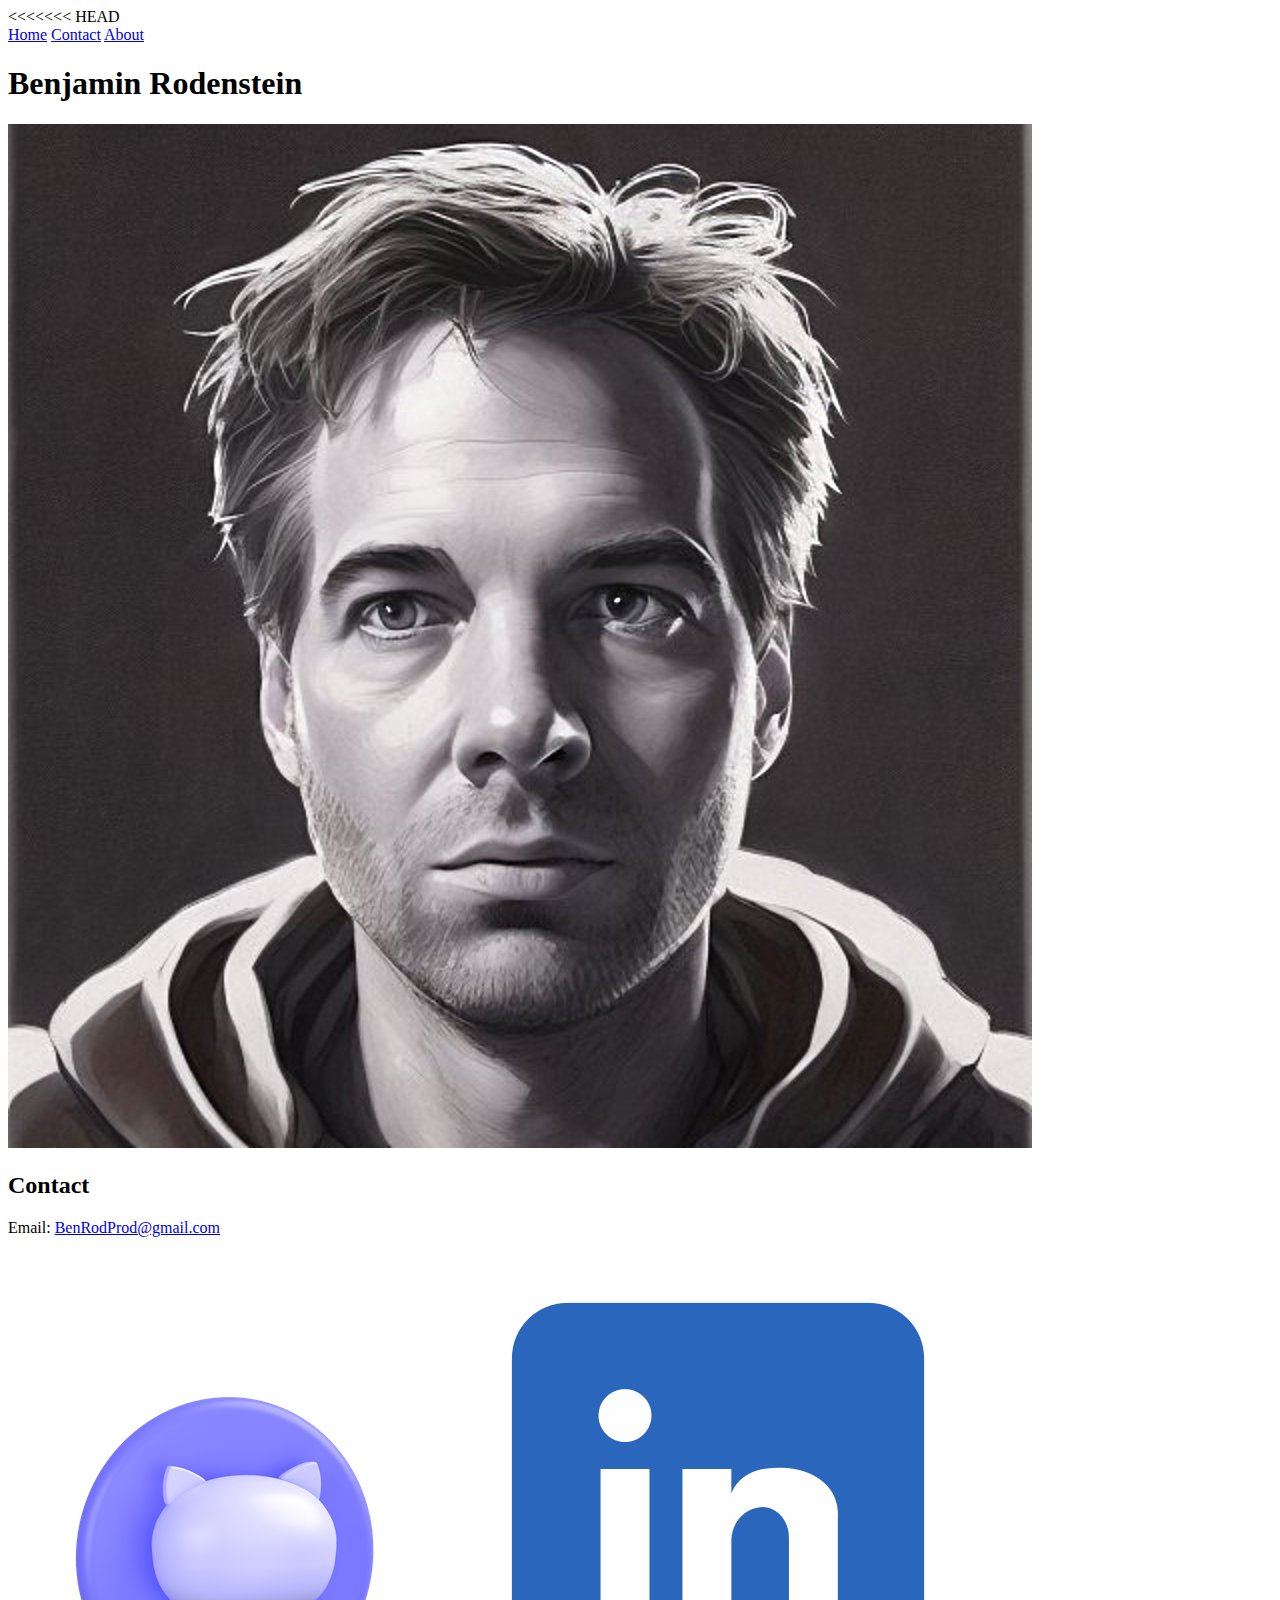
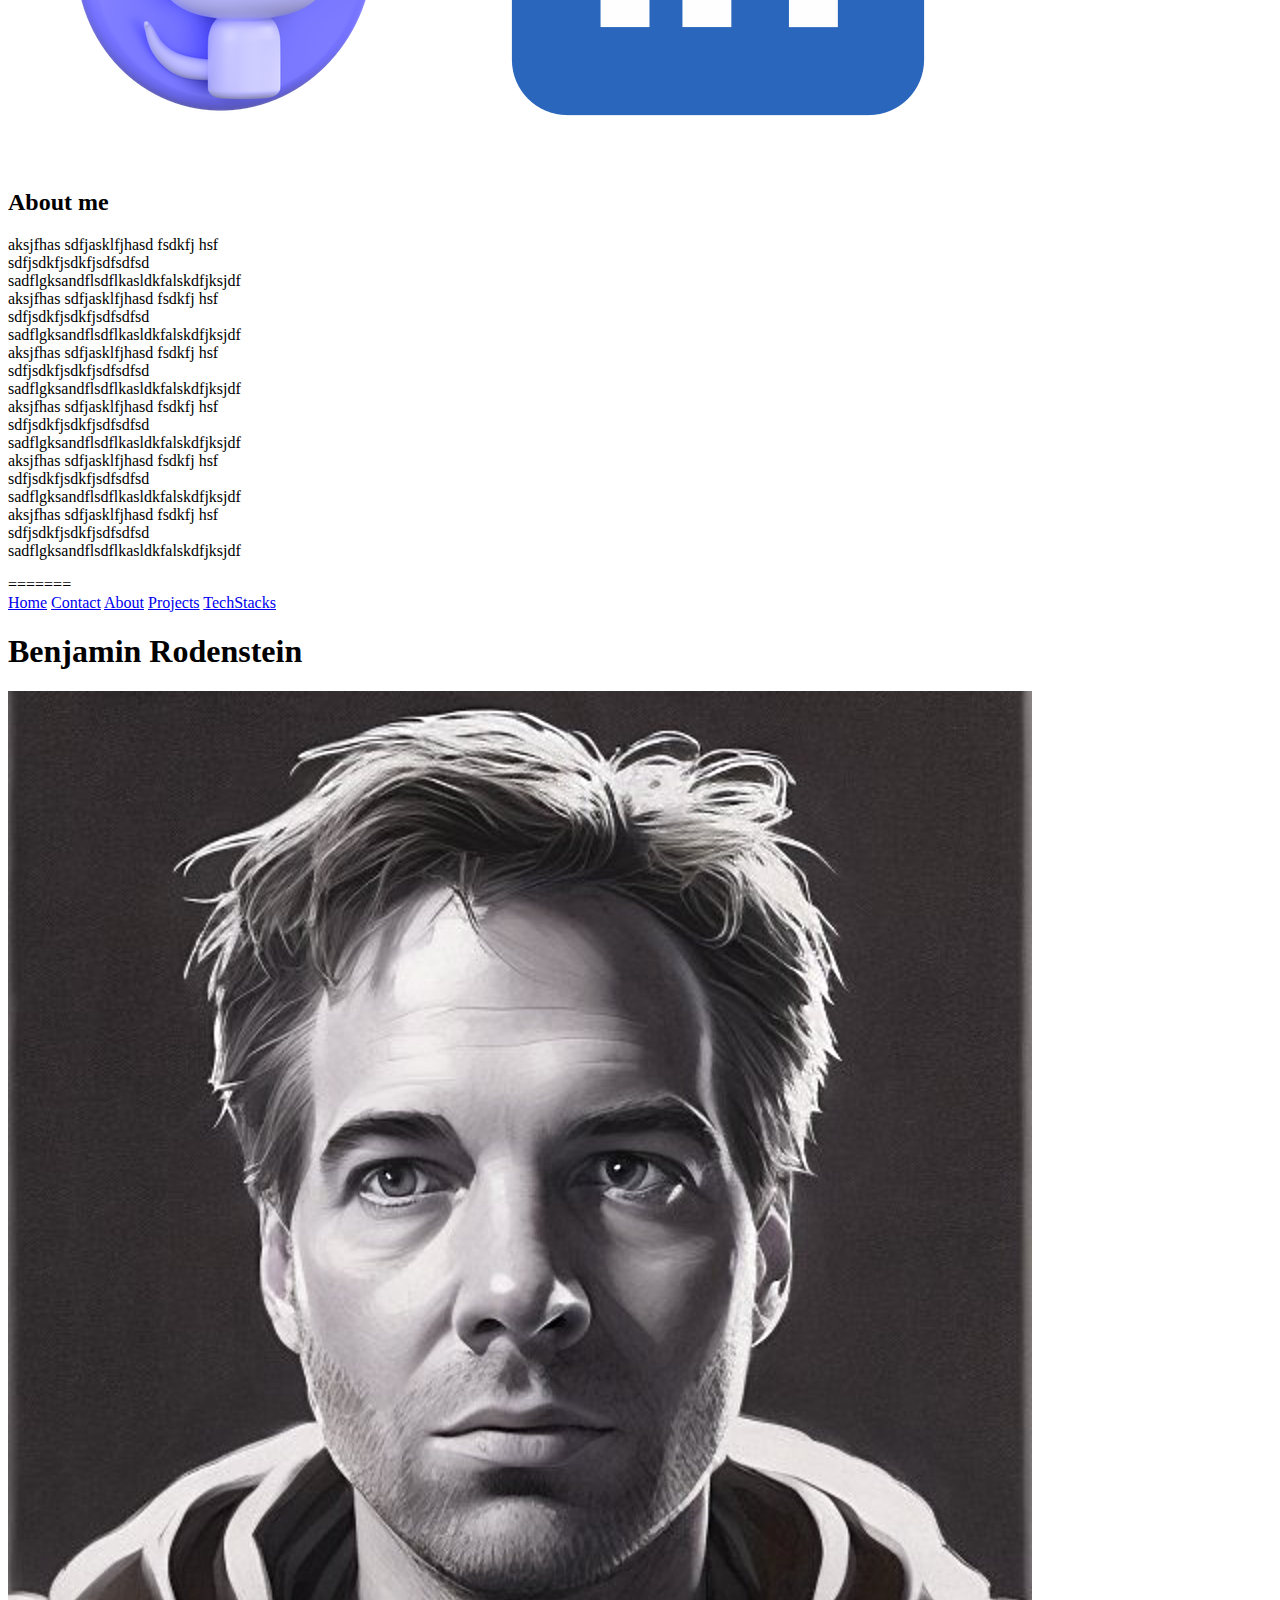
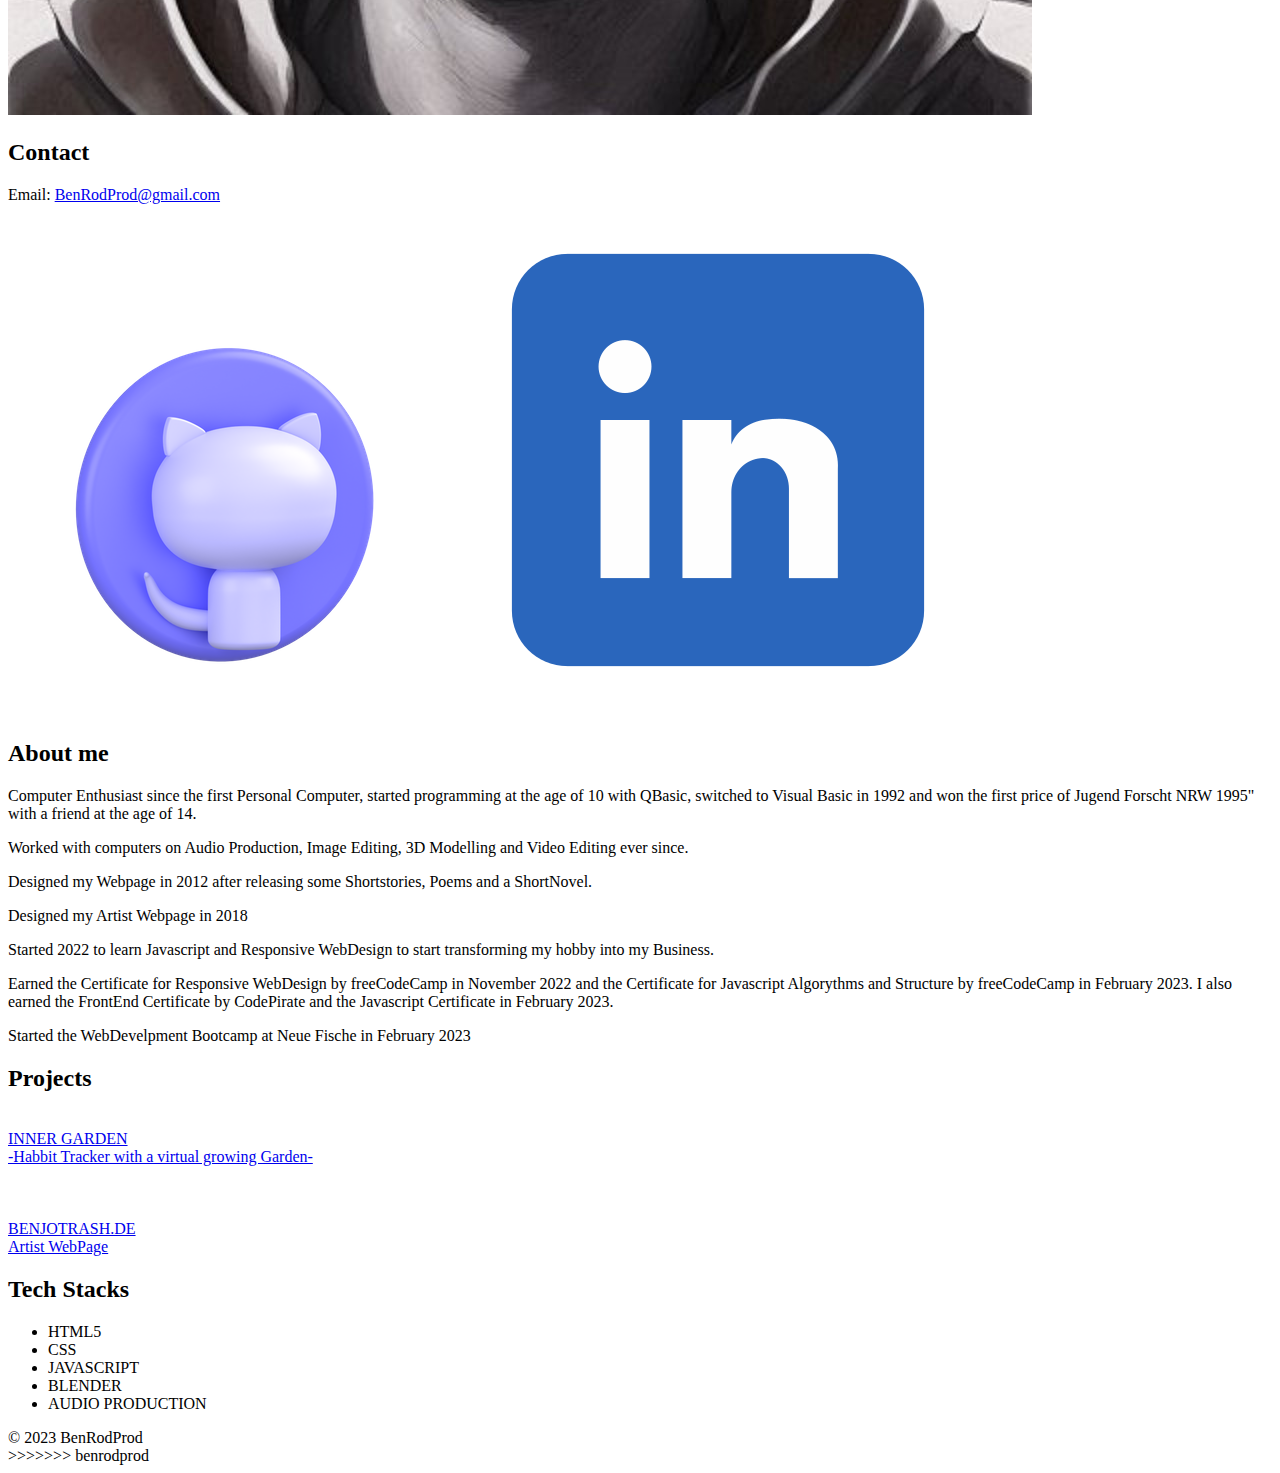
==== commit dae23be6: "merge" ====
--- a/html/index.html
+++ b/html/index.html
@@ -7,6 +7,65 @@
   </head>
 
   <body>
+<<<<<<< HEAD
+    <nav id="navbar">
+      <a href="#header">Home</a>
+      <a href="#contact">Contact</a>
+      <a href="#about">About</a>
+    </nav>
+
+    <div id="main">
+      <div id="header">
+        <h1>Benjamin Rodenstein</h1>
+      </div>
+      <div id="pic">
+        <img src="avatar.jpg" alt="A Picture Of Myself" />
+      </div>
+      <div id="contact">
+        <h2>Contact</h2>
+        <p id="email">
+          Email: <a href="mailto:BenRodProd@gmail.com">BenRodProd@gmail.com</a>
+        </p>
+        <div id="symbols">
+          <a
+            href="http://www.github.com/benrodprod"
+            target="”_blank”"
+            id="symbol1"
+            ><img src="github.png" alt="github"
+          /></a>
+          <a
+            href="http://www.linkedin.com/benrodprod"
+            target="”_blank”"
+            id="symbol2"
+            ><img src="linkedin.png" alt="github"
+          /></a>
+        </div>
+      </div>
+      <div>
+        <h2 id="about">About me</h2>
+        <p id="about-text">
+          aksjfhas sdfjasklfjhasd fsdkfj hsf<br />
+          sdfjsdkfjsdkfjsdfsdfsd<br />
+          sadflgksandflsdflkasldkfalskdfjksjdf<br />
+          aksjfhas sdfjasklfjhasd fsdkfj hsf<br />
+          sdfjsdkfjsdkfjsdfsdfsd<br />
+          sadflgksandflsdflkasldkfalskdfjksjdf<br />
+          aksjfhas sdfjasklfjhasd fsdkfj hsf<br />
+          sdfjsdkfjsdkfjsdfsdfsd<br />
+          sadflgksandflsdflkasldkfalskdfjksjdf<br />
+          aksjfhas sdfjasklfjhasd fsdkfj hsf<br />
+          sdfjsdkfjsdkfjsdfsdfsd<br />
+          sadflgksandflsdflkasldkfalskdfjksjdf<br />
+          aksjfhas sdfjasklfjhasd fsdkfj hsf<br />
+          sdfjsdkfjsdkfjsdfsdfsd<br />
+          sadflgksandflsdflkasldkfalskdfjksjdf<br />
+          aksjfhas sdfjasklfjhasd fsdkfj hsf<br />
+          sdfjsdkfjsdkfjsdfsdfsd<br />
+          sadflgksandflsdflkasldkfalskdfjksjdf<br />
+        </p>
+      </div>
+    </div>
+=======
     <div id="big">
       
       <nav id="navbar">
@@ -103,5 +162,6 @@
       <footer>&copy; 2023 BenRodProd</footer>
     </div>
     
+>>>>>>> benrodprod
   </body>
 </html>
--- a/css/style.css
+++ b/css/style.css
@@ -1,7 +1,10 @@
+<<<<<<< HEAD
+=======
 * {
   box-sizing: border-box;
 }
 
+>>>>>>> benrodprod
 body {
   background: black;
   display: flexbox;
@@ -15,6 +18,10 @@
   max-width: 900px;
   font-family: sans-serif;
 }
+<<<<<<< HEAD
+#navbar {
+  padding-top: 30px;
+=======
 #big {
   display: flexbox;
   position: relative;
@@ -25,24 +32,36 @@
   padding-top: 30px;
   padding-bottom: 40px;
 
+>>>>>>> benrodprod
   word-spacing: 5rem;
   color: white;
   font-size: 1.5rem;
   top: 0px;
   width: 100%;
+<<<<<<< HEAD
+=======
   position: sticky;
   top: 0;
   z-index: 10;
   border-radius: 0% 0% 30% 30%;
+>>>>>>> benrodprod
 }
 a:link {
   text-decoration: none;
 }
+<<<<<<< HEAD
+
+a:visited {
+  text-decoration: none;
+
+  text-decoration: none;
+=======
 div {
   margin-bottom: 20%;
 }
 a:visited {
   text-decoration: none;
+>>>>>>> benrodprod
 }
 
 a:hover {
@@ -67,10 +86,16 @@
   background-color: rgba(21, 0, 255, 0.839);
   border-radius: 25% 100% 25% 100%;
   box-shadow: 0 0 40px 20px blue;
+<<<<<<< HEAD
+}
+#header:hover {
+  animation: shake 1s;
+=======
   margin-bottom: 50px;
 }
 #header:hover {
   animation: shake 4s;
+>>>>>>> benrodprod
   animation-iteration-count: infinite;
 }
 
@@ -79,24 +104,50 @@
     transform: translate(1px, 1px) rotate(0deg);
   }
   10% {
+<<<<<<< HEAD
+    transform: translate(-1px, -2px) rotate(-1deg);
+  }
+  20% {
+    transform: translate(-3px, 0px) rotate(1deg);
+=======
     transform: translate(-1px, -2px) rotate(-2deg);
   }
   20% {
     transform: translate(-3px, 0px) rotate(2deg);
+>>>>>>> benrodprod
   }
   30% {
     transform: translate(3px, 2px) rotate(0deg);
   }
   40% {
+<<<<<<< HEAD
+    transform: translate(1px, -1px) rotate(1deg);
+  }
+  50% {
+    transform: translate(-1px, 2px) rotate(-1deg);
+=======
     transform: translate(1px, -1px) rotate(2deg);
   }
   50% {
     transform: translate(-1px, 2px) rotate(-2deg);
+>>>>>>> benrodprod
   }
   60% {
     transform: translate(-3px, 1px) rotate(0deg);
   }
   70% {
+<<<<<<< HEAD
+    transform: translate(3px, 1px) rotate(-1deg);
+  }
+  80% {
+    transform: translate(-1px, -1px) rotate(1deg);
+  }
+  90% {
+    transform: translate(1px, 2px) rotate(0deg);
+  }
+  100% {
+    transform: translate(1px, -2px) rotate(-1deg);
+=======
     transform: translate(3px, 1px) rotate(-2deg);
   }
   80% {
@@ -107,6 +158,7 @@
   }
   100% {
     transform: translate(0px, 1px) rotate(0deg);
+>>>>>>> benrodprod
   }
 }
 #about {
@@ -117,6 +169,23 @@
   animation-name: colorchanger;
   animation-duration: 2s;
   animation-iteration-count: infinite;
+<<<<<<< HEAD
+}
+
+#about:hover {
+  animation: shake 0.5s;
+  animation-iteration-count: infinite;
+}
+@keyframes colorchanger {
+  from {
+    background-color: rgb(115, 0, 255);
+    box-shadow: 0 0 40px 20px rgb(115, 0, 255);
+  }
+  to {
+    background-color: rgb(0, 13, 255);
+    box-shadow: 0 0 40px 20px rgb(0, 13, 255);
+  }
+=======
 
   margin-bottom: 50px;
 }
@@ -151,11 +220,16 @@
     background-color: rgb(115, 0, 255);
     box-shadow: 0 0 40px 20px rgb(115, 0, 255);
   }
+>>>>>>> benrodprod
 }
 #about-text {
   border-style: solid;
   border-color: white;
   border-radius: 30px;
+<<<<<<< HEAD
+
+  color: white;
+=======
   animation-name: bordersmooth;
   animation-duration: 3s;
   animation-iteration-count: infinite;
@@ -168,14 +242,18 @@
 }
 p {
   line-height: 170%;
+>>>>>>> benrodprod
 }
 #pic {
   border-style: solid;
   border-color: white;
   border-radius: 30px;
+<<<<<<< HEAD
+=======
   animation-name: bordersmooth;
   animation-duration: 3s;
   animation-iteration-count: infinite;
+>>>>>>> benrodprod
 }
 img {
   width: 30%;
@@ -186,6 +264,15 @@
   position: relative;
   top: -50px;
 }
+<<<<<<< HEAD
+#contact {
+  border-style: solid;
+  border-color: white;
+  border-radius: 30px;
+}
+#email {
+  font-size: 1.5rem;
+=======
 .contactdata {
   border-style: solid;
   border-color: white;
@@ -211,10 +298,13 @@
 #email {
   margin-bottom: 50px;
   font-size: 1.8rem;
+>>>>>>> benrodprod
 }
 h2 {
   font-size: 2rem;
 }
+<<<<<<< HEAD
+=======
 #symbols {
   display: flexbox;
   flex-direction: row;
@@ -223,6 +313,7 @@
   width: 50%;
   margin-bottom: 0;
 }
+>>>>>>> benrodprod
 #symbol1 {
   box-shadow: 0 0 0 0;
   background-color: rgb(0, 0, 0, 0);
@@ -239,6 +330,8 @@
   box-shadow: 0 0 40px 10px rgb(64, 255, 0);
   background-color: rgba(64, 255, 0, 0.597);
 }
+<<<<<<< HEAD
+=======
 .projects {
   color: white;
   background-color: rgba(21, 0, 255, 0.839);
@@ -461,10 +554,33 @@
   border-color: white;
   border-radius: 30px;
 }
+#BRdeImg {
+  position: absolute;
+  height: 20%;
+  width: 80%;
+  border: 3px solid white;
+  max-width: 900px;
+  z-index: 20;
+  border-style: solid;
+  border-color: white;
+  border-radius: 30px;
+}
+#BTdeImg {
+  position: absolute;
+  height: 15%;
+  width: 80%;
+  border: 3px solid white;
+  max-width: 900px;
+  z-index: 25;
+  border-style: solid;
+  border-color: white;
+  border-radius: 30px;
+}
 
 #about-text a {
-  box-shadow: 0 0 10px 3px blue;
+  box-shadow: 0 0 10px 1px blue;
 }
 #about-text a:hover {
   box-shadow: 0 0 30px 5px green;
 }
+>>>>>>> benrodprod
